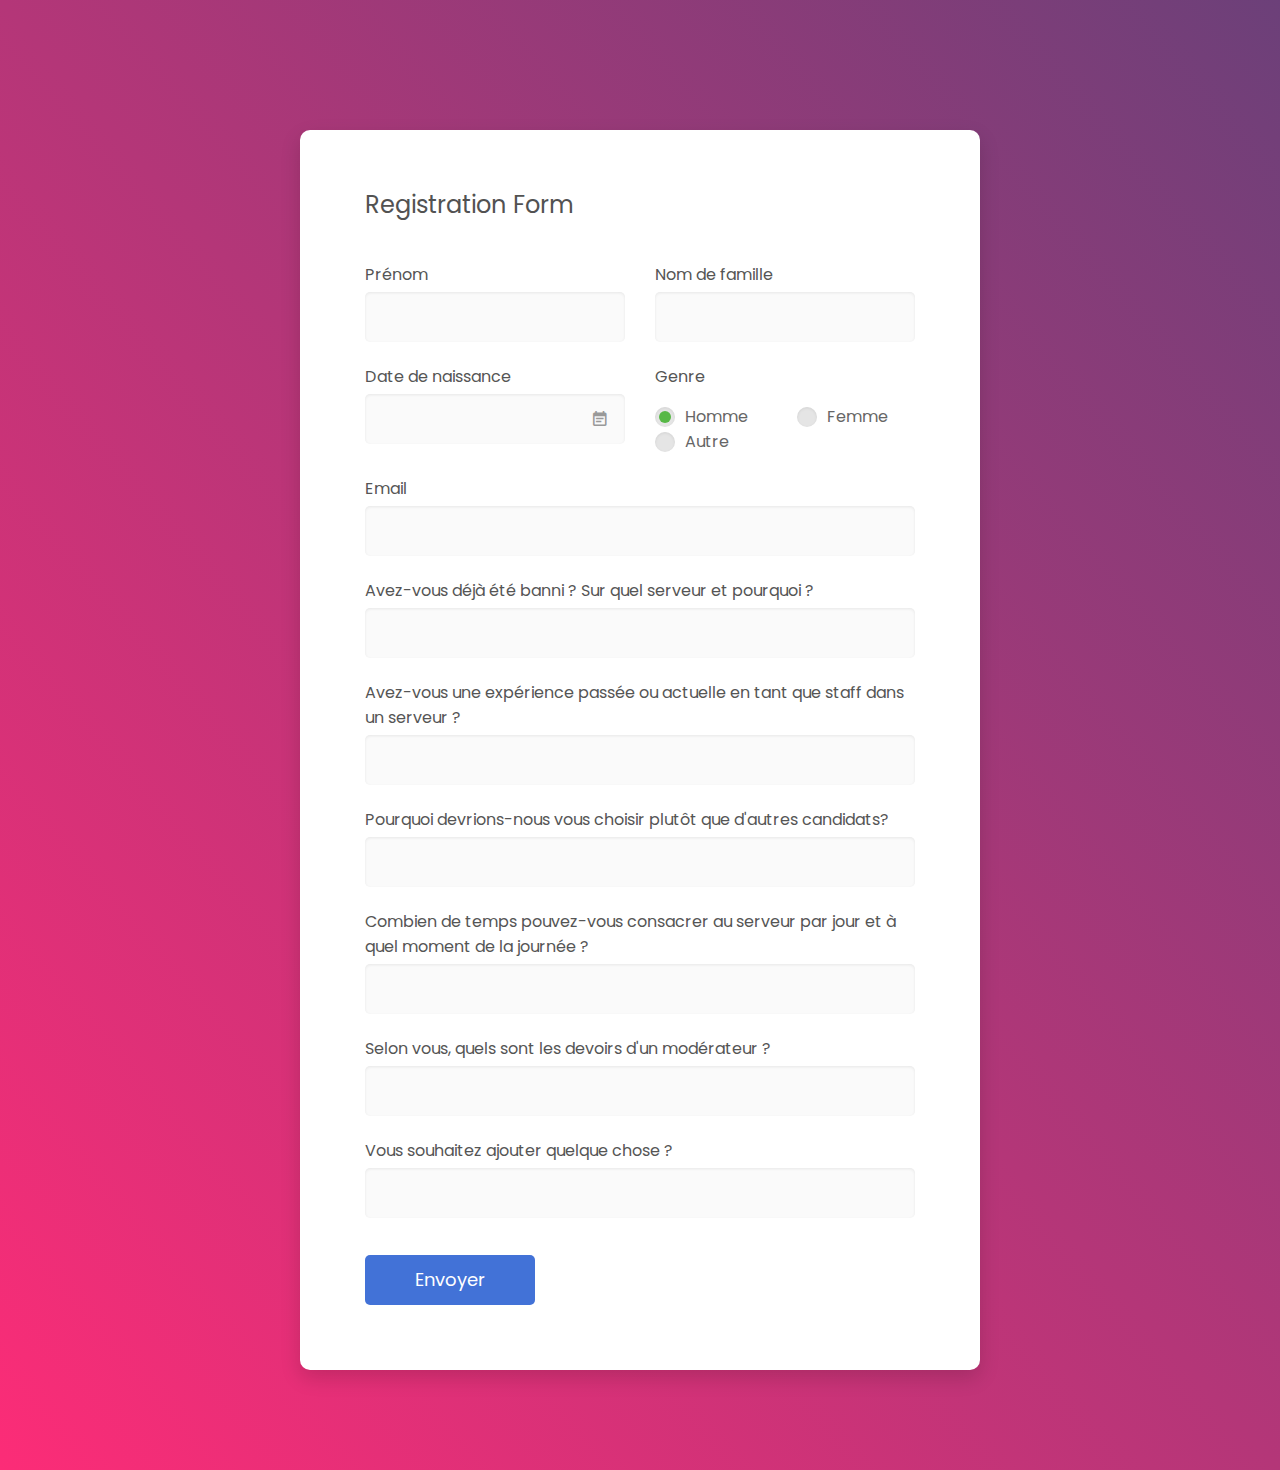
==== index.html @ 65bd2007 "first commit" ====
<!DOCTYPE html>
<html lang="en">

<head>
    <!-- Required meta tags-->
    <meta charset="UTF-8">
    <meta name="viewport" content="width=device-width, initial-scale=1, shrink-to-fit=no">
    <meta name="description" content="Colorlib Templates">
    <meta name="author" content="Colorlib">
    <meta name="keywords" content="Colorlib Templates">

    <!-- Title Page-->
    <title>Au Register Forms by Colorlib</title>

    <!-- Icons font CSS-->
    <link href="vendor/mdi-font/css/material-design-iconic-font.min.css" rel="stylesheet" media="all">
    <link href="vendor/font-awesome-4.7/css/font-awesome.min.css" rel="stylesheet" media="all">
    <!-- Font special for pages-->
    <link
        href="https://fonts.googleapis.com/css?family=Poppins:100,100i,200,200i,300,300i,400,400i,500,500i,600,600i,700,700i,800,800i,900,900i"
        rel="stylesheet">

    <!-- Vendor CSS-->
    <link href="vendor/select2/select2.min.css" rel="stylesheet" media="all">
    <link href="vendor/datepicker/daterangepicker.css" rel="stylesheet" media="all">

    <!-- Main CSS-->
    <link href="css/main.css" rel="stylesheet" media="all">
</head>

<body>
    <div class="page-wrapper bg-gra-02 p-t-130 p-b-100 font-poppins">
        <div class="wrapper wrapper--w680">
            <div class="card card-4">
                <div class="card-body">
                    <h2 class="title">Registration Form</h2>
                    <form action="https://formspree.io/f/mwkyaeyz" method="POST">
                        <div class="row row-space">
                            <div class="col-2">
                                <div class="input-group">
                                    <label class="label">Prénom</label>
                                    <input class="input--style-4" type="text" name="Prénom" required>
                                </div>
                            </div>
                            <div class="col-2">
                                <div class="input-group">
                                    <label class="label">Nom de famille</label>
                                    <input class="input--style-4" type="text" name="Nom" required>
                                </div>
                            </div>
                        </div>
                        <div class="row row-space">
                            <div class="col-2">
                                <div class="input-group">
                                    <label class="label">Date de naissance</label>
                                    <div class="input-group-icon">
                                        <input class="input--style-4 js-datepicker" type="text" name="naissance" required>
                                        <i class="zmdi zmdi-calendar-note input-icon js-btn-calendar"></i>
                                    </div>
                                </div>
                            </div>
                            <div class="col-2">
                                <div class="input-group">
                                    <label class="label">Genre</label>
                                    <div class="p-t-10">
                                        <label class="radio-container m-r-45">Homme
                                            <input type="radio" checked="checked" name="genre" value="homme">
                                            <span class="checkmark"></span>
                                        </label>
                                        <label class="radio-container">Femme
                                            <input type="radio" name="genre" value="femme">
                                            <span class="checkmark"></span>
                                        </label>
                                        <label class="radio-container">Autre
                                            <input type="radio" name="genre" value="autre">
                                            <span class="checkmark"></span>
                                        </label>
                                    </div>
                                </div>
                            </div>
                        </div>
                        <div class="input-group">
                            <label class="label">Email</label>
                            <input class="input--style-4" type="email" name="email" required>
                        </div>
                        <div class="input-group">
                            <label class="label">Avez-vous déjà été banni ? Sur quel serveur et pourquoi ?</label>
                            <input class="input--style-4" type="text" name="banni" required>
                        </div>
                        <div class="input-group">
                            <label class="label">Avez-vous une expérience passée ou actuelle en tant que staff dans un
                                serveur ?</label>
                            <input class="input--style-4" type="text" name="expérience" required>
                        </div>
                        <div class="input-group">
                            <label class="label">Pourquoi devrions-nous vous choisir plutôt que d'autres
                                candidats?</label>
                            <input class="input--style-4" type="text" name="choix" required>
                        </div>
                        <div class="input-group">
                            <label class="label">Combien de temps pouvez-vous consacrer au serveur par jour et à quel
                                moment de la journée ?</label>
                            <input class="input--style-4" type="text" name="temps" required>
                        </div>
                        <div class="input-group">
                            <label class="label">Selon vous, quels sont les devoirs d'un modérateur ?</label>
                            <input class="input--style-4" type="text" name="devoirs" required>
                        </div>
                        <div class="input-group">
                            <label class="label">Vous souhaitez ajouter quelque chose ?</label>
                            <input class="input--style-4" type="text" name="ajout">
                        </div>
                        <div class="p-t-15">
                            <button class="btn btn--radius-2 btn--blue" type="submit">Envoyer</button>
                        </div>
                    </form>
                </div>
            </div>
        </div>
    </div>

    <!-- Jquery JS-->
    <script src="vendor/jquery/jquery.min.js"></script>
    <!-- Vendor JS-->
    <script src="vendor/select2/select2.min.js"></script>
    <script src="vendor/datepicker/moment.min.js"></script>
    <script src="vendor/datepicker/daterangepicker.js"></script>

    <!-- Main JS-->
    <script src="js/global.js"></script>

</body><!-- This templates was made by Colorlib (https://colorlib.com) -->

</html>
<!-- end document-->
---- vendor/mdi-font/css/material-design-iconic-font.min.css ----
@font-face{font-family:Material-Design-Iconic-Font;src:url(../fonts/Material-Design-Iconic-Font.woff2?v=2.2.0) format('woff2'),url(../fonts/Material-Design-Iconic-Font.woff?v=2.2.0) format('woff'),url(../fonts/Material-Design-Iconic-Font.ttf?v=2.2.0) format('truetype')}.zmdi{display:inline-block;font:normal normal normal 14px/1 'Material-Design-Iconic-Font';font-size:inherit;text-rendering:auto;-webkit-font-smoothing:antialiased;-moz-osx-font-smoothing:grayscale}.zmdi-hc-lg{font-size:1.33333333em;line-height:.75em;vertical-align:-15%}.zmdi-hc-2x{font-size:2em}.zmdi-hc-3x{font-size:3em}.zmdi-hc-4x{font-size:4em}.zmdi-hc-5x{font-size:5em}.zmdi-hc-fw{width:1.28571429em;text-align:center}.zmdi-hc-ul{padding-left:0;margin-left:2.14285714em;list-style-type:none}.zmdi-hc-ul>li{position:relative}.zmdi-hc-li{position:absolute;left:-2.14285714em;width:2.14285714em;top:.14285714em;text-align:center}.zmdi-hc-li.zmdi-hc-lg{left:-1.85714286em}.zmdi-hc-border{padding:.1em .25em;border:solid .1em #9e9e9e;border-radius:2px}.zmdi-hc-border-circle{padding:.1em .25em;border:solid .1em #9e9e9e;border-radius:50%}.zmdi.pull-left{float:left;margin-right:.15em}.zmdi.pull-right{float:right;margin-left:.15em}.zmdi-hc-spin{-webkit-animation:zmdi-spin 1.5s infinite linear;animation:zmdi-spin 1.5s infinite linear}.zmdi-hc-spin-reverse{-webkit-animation:zmdi-spin-reverse 1.5s infinite linear;animation:zmdi-spin-reverse 1.5s infinite linear}@-webkit-keyframes zmdi-spin{0%{-webkit-transform:rotate(0deg);transform:rotate(0deg)}100%{-webkit-transform:rotate(359deg);transform:rotate(359deg)}}@keyframes zmdi-spin{0%{-webkit-transform:rotate(0deg);transform:rotate(0deg)}100%{-webkit-transform:rotate(359deg);transform:rotate(359deg)}}@-webkit-keyframes zmdi-spin-reverse{0%{-webkit-transform:rotate(0deg);transform:rotate(0deg)}100%{-webkit-transform:rotate(-359deg);transform:rotate(-359deg)}}@keyframes zmdi-spin-reverse{0%{-webkit-transform:rotate(0deg);transform:rotate(0deg)}100%{-webkit-transform:rotate(-359deg);transform:rotate(-359deg)}}.zmdi-hc-rotate-90{-webkit-transform:rotate(90deg);-ms-transform:rotate(90deg);transform:rotate(90deg)}.zmdi-hc-rotate-180{-webkit-transform:rotate(180deg);-ms-transform:rotate(180deg);transform:rotate(180deg)}.zmdi-hc-rotate-270{-webkit-transform:rotate(270deg);-ms-transform:rotate(270deg);transform:rotate(270deg)}.zmdi-hc-flip-horizontal{-webkit-transform:scale(-1,1);-ms-transform:scale(-1,1);transform:scale(-1,1)}.zmdi-hc-flip-vertical{-webkit-transform:scale(1,-1);-ms-transform:scale(1,-1);transform:scale(1,-1)}.zmdi-hc-stack{position:relative;display:inline-block;width:2em;height:2em;line-height:2em;vertical-align:middle}.zmdi-hc-stack-1x,.zmdi-hc-stack-2x{position:absolute;left:0;width:100%;text-align:center}.zmdi-hc-stack-1x{line-height:inherit}.zmdi-hc-stack-2x{font-size:2em}.zmdi-hc-inverse{color:#fff}.zmdi-3d-rotation:before{content:'\f101'}.zmdi-airplane-off:before{content:'\f102'}.zmdi-airplane:before{content:'\f103'}.zmdi-album:before{content:'\f104'}.zmdi-archive:before{content:'\f105'}.zmdi-assignment-account:before{content:'\f106'}.zmdi-assignment-alert:before{content:'\f107'}.zmdi-assignment-check:before{content:'\f108'}.zmdi-assignment-o:before{content:'\f109'}.zmdi-assignment-return:before{content:'\f10a'}.zmdi-assignment-returned:before{content:'\f10b'}.zmdi-assignment:before{content:'\f10c'}.zmdi-attachment-alt:before{content:'\f10d'}.zmdi-attachment:before{content:'\f10e'}.zmdi-audio:before{content:'\f10f'}.zmdi-badge-check:before{content:'\f110'}.zmdi-balance-wallet:before{content:'\f111'}.zmdi-balance:before{content:'\f112'}.zmdi-battery-alert:before{content:'\f113'}.zmdi-battery-flash:before{content:'\f114'}.zmdi-battery-unknown:before{content:'\f115'}.zmdi-battery:before{content:'\f116'}.zmdi-bike:before{content:'\f117'}.zmdi-block-alt:before{content:'\f118'}.zmdi-block:before{content:'\f119'}.zmdi-boat:before{content:'\f11a'}.zmdi-book-image:before{content:'\f11b'}.zmdi-book:before{content:'\f11c'}.zmdi-bookmark-outline:before{content:'\f11d'}.zmdi-bookmark:before{content:'\f11e'}.zmdi-brush:before{content:'\f11f'}.zmdi-bug:before{content:'\f120'}.zmdi-bus:before{content:'\f121'}.zmdi-cake:before{content:'\f122'}.zmdi-car-taxi:before{content:'\f123'}.zmdi-car-wash:before{content:'\f124'}.zmdi-car:before{content:'\f125'}.zmdi-card-giftcard:before{content:'\f126'}.zmdi-card-membership:before{content:'\f127'}.zmdi-card-travel:before{content:'\f128'}.zmdi-card:before{content:'\f129'}.zmdi-case-check:before{content:'\f12a'}.zmdi-case-download:before{content:'\f12b'}.zmdi-case-play:before{content:'\f12c'}.zmdi-case:before{content:'\f12d'}.zmdi-cast-connected:before{content:'\f12e'}.zmdi-cast:before{content:'\f12f'}.zmdi-chart-donut:before{content:'\f130'}.zmdi-chart:before{content:'\f131'}.zmdi-city-alt:before{content:'\f132'}.zmdi-city:before{content:'\f133'}.zmdi-close-circle-o:before{content:'\f134'}.zmdi-close-circle:before{content:'\f135'}.zmdi-close:before{content:'\f136'}.zmdi-cocktail:before{content:'\f137'}.zmdi-code-setting:before{content:'\f138'}.zmdi-code-smartphone:before{content:'\f139'}.zmdi-code:before{content:'\f13a'}.zmdi-coffee:before{content:'\f13b'}.zmdi-collection-bookmark:before{content:'\f13c'}.zmdi-collection-case-play:before{content:'\f13d'}.zmdi-collection-folder-image:before{content:'\f13e'}.zmdi-collection-image-o:before{content:'\f13f'}.zmdi-collection-image:before{content:'\f140'}.zmdi-collection-item-1:before{content:'\f141'}.zmdi-collection-item-2:before{content:'\f142'}.zmdi-collection-item-3:before{content:'\f143'}.zmdi-collection-item-4:before{content:'\f144'}.zmdi-collection-item-5:before{content:'\f145'}.zmdi-collection-item-6:before{content:'\f146'}.zmdi-collection-item-7:before{content:'\f147'}.zmdi-collection-item-8:before{content:'\f148'}.zmdi-collection-item-9-plus:before{content:'\f149'}.zmdi-collection-item-9:before{content:'\f14a'}.zmdi-collection-item:before{content:'\f14b'}.zmdi-collection-music:before{content:'\f14c'}.zmdi-collection-pdf:before{content:'\f14d'}.zmdi-collection-plus:before{content:'\f14e'}.zmdi-collection-speaker:before{content:'\f14f'}.zmdi-collection-text:before{content:'\f150'}.zmdi-collection-video:before{content:'\f151'}.zmdi-compass:before{content:'\f152'}.zmdi-cutlery:before{content:'\f153'}.zmdi-delete:before{content:'\f154'}.zmdi-dialpad:before{content:'\f155'}.zmdi-dns:before{content:'\f156'}.zmdi-drink:before{content:'\f157'}.zmdi-edit:before{content:'\f158'}.zmdi-email-open:before{content:'\f159'}.zmdi-email:before{content:'\f15a'}.zmdi-eye-off:before{content:'\f15b'}.zmdi-eye:before{content:'\f15c'}.zmdi-eyedropper:before{content:'\f15d'}.zmdi-favorite-outline:before{content:'\f15e'}.zmdi-favorite:before{content:'\f15f'}.zmdi-filter-list:before{content:'\f160'}.zmdi-fire:before{content:'\f161'}.zmdi-flag:before{content:'\f162'}.zmdi-flare:before{content:'\f163'}.zmdi-flash-auto:before{content:'\f164'}.zmdi-flash-off:before{content:'\f165'}.zmdi-flash:before{content:'\f166'}.zmdi-flip:before{content:'\f167'}.zmdi-flower-alt:before{content:'\f168'}.zmdi-flower:before{content:'\f169'}.zmdi-font:before{content:'\f16a'}.zmdi-fullscreen-alt:before{content:'\f16b'}.zmdi-fullscreen-exit:before{content:'\f16c'}.zmdi-fullscreen:before{content:'\f16d'}.zmdi-functions:before{content:'\f16e'}.zmdi-gas-station:before{content:'\f16f'}.zmdi-gesture:before{content:'\f170'}.zmdi-globe-alt:before{content:'\f171'}.zmdi-globe-lock:before{content:'\f172'}.zmdi-globe:before{content:'\f173'}.zmdi-graduation-cap:before{content:'\f174'}.zmdi-home:before{content:'\f175'}.zmdi-hospital-alt:before{content:'\f176'}.zmdi-hospital:before{content:'\f177'}.zmdi-hotel:before{content:'\f178'}.zmdi-hourglass-alt:before{content:'\f179'}.zmdi-hourglass-outline:before{content:'\f17a'}.zmdi-hourglass:before{content:'\f17b'}.zmdi-http:before{content:'\f17c'}.zmdi-image-alt:before{content:'\f17d'}.zmdi-image-o:before{content:'\f17e'}.zmdi-image:before{content:'\f17f'}.zmdi-inbox:before{content:'\f180'}.zmdi-invert-colors-off:before{content:'\f181'}.zmdi-invert-colors:before{content:'\f182'}.zmdi-key:before{content:'\f183'}.zmdi-label-alt-outline:before{content:'\f184'}.zmdi-label-alt:before{content:'\f185'}.zmdi-label-heart:before{content:'\f186'}.zmdi-label:before{content:'\f187'}.zmdi-labels:before{content:'\f188'}.zmdi-lamp:before{content:'\f189'}.zmdi-landscape:before{content:'\f18a'}.zmdi-layers-off:before{content:'\f18b'}.zmdi-layers:before{content:'\f18c'}.zmdi-library:before{content:'\f18d'}.zmdi-link:before{content:'\f18e'}.zmdi-lock-open:before{content:'\f18f'}.zmdi-lock-outline:before{content:'\f190'}.zmdi-lock:before{content:'\f191'}.zmdi-mail-reply-all:before{content:'\f192'}.zmdi-mail-reply:before{content:'\f193'}.zmdi-mail-send:before{content:'\f194'}.zmdi-mall:before{content:'\f195'}.zmdi-map:before{content:'\f196'}.zmdi-menu:before{content:'\f197'}.zmdi-money-box:before{content:'\f198'}.zmdi-money-off:before{content:'\f199'}.zmdi-money:before{content:'\f19a'}.zmdi-more-vert:before{content:'\f19b'}.zmdi-more:before{content:'\f19c'}.zmdi-movie-alt:before{content:'\f19d'}.zmdi-movie:before{content:'\f19e'}.zmdi-nature-people:before{content:'\f19f'}.zmdi-nature:before{content:'\f1a0'}.zmdi-navigation:before{content:'\f1a1'}.zmdi-open-in-browser:before{content:'\f1a2'}.zmdi-open-in-new:before{content:'\f1a3'}.zmdi-palette:before{content:'\f1a4'}.zmdi-parking:before{content:'\f1a5'}.zmdi-pin-account:before{content:'\f1a6'}.zmdi-pin-assistant:before{content:'\f1a7'}.zmdi-pin-drop:before{content:'\f1a8'}.zmdi-pin-help:before{content:'\f1a9'}.zmdi-pin-off:before{content:'\f1aa'}.zmdi-pin:before{content:'\f1ab'}.zmdi-pizza:before{content:'\f1ac'}.zmdi-plaster:before{content:'\f1ad'}.zmdi-power-setting:before{content:'\f1ae'}.zmdi-power:before{content:'\f1af'}.zmdi-print:before{content:'\f1b0'}.zmdi-puzzle-piece:before{content:'\f1b1'}.zmdi-quote:before{content:'\f1b2'}.zmdi-railway:before{content:'\f1b3'}.zmdi-receipt:before{content:'\f1b4'}.zmdi-refresh-alt:before{content:'\f1b5'}.zmdi-refresh-sync-alert:before{content:'\f1b6'}.zmdi-refresh-sync-off:before{content:'\f1b7'}.zmdi-refresh-sync:before{content:'\f1b8'}.zmdi-refresh:before{content:'\f1b9'}.zmdi-roller:before{content:'\f1ba'}.zmdi-ruler:before{content:'\f1bb'}.zmdi-scissors:before{content:'\f1bc'}.zmdi-screen-rotation-lock:before{content:'\f1bd'}.zmdi-screen-rotation:before{content:'\f1be'}.zmdi-search-for:before{content:'\f1bf'}.zmdi-search-in-file:before{content:'\f1c0'}.zmdi-search-in-page:before{content:'\f1c1'}.zmdi-search-replace:before{content:'\f1c2'}.zmdi-search:before{content:'\f1c3'}.zmdi-seat:before{content:'\f1c4'}.zmdi-settings-square:before{content:'\f1c5'}.zmdi-settings:before{content:'\f1c6'}.zmdi-shield-check:before{content:'\f1c7'}.zmdi-shield-security:before{content:'\f1c8'}.zmdi-shopping-basket:before{content:'\f1c9'}.zmdi-shopping-cart-plus:before{content:'\f1ca'}.zmdi-shopping-cart:before{content:'\f1cb'}.zmdi-sign-in:before{content:'\f1cc'}.zmdi-sort-amount-asc:before{content:'\f1cd'}.zmdi-sort-amount-desc:before{content:'\f1ce'}.zmdi-sort-asc:before{content:'\f1cf'}.zmdi-sort-desc:before{content:'\f1d0'}.zmdi-spellcheck:before{content:'\f1d1'}.zmdi-storage:before{content:'\f1d2'}.zmdi-store-24:before{content:'\f1d3'}.zmdi-store:before{content:'\f1d4'}.zmdi-subway:before{content:'\f1d5'}.zmdi-sun:before{content:'\f1d6'}.zmdi-tab-unselected:before{content:'\f1d7'}.zmdi-tab:before{content:'\f1d8'}.zmdi-tag-close:before{content:'\f1d9'}.zmdi-tag-more:before{content:'\f1da'}.zmdi-tag:before{content:'\f1db'}.zmdi-thumb-down:before{content:'\f1dc'}.zmdi-thumb-up-down:before{content:'\f1dd'}.zmdi-thumb-up:before{content:'\f1de'}.zmdi-ticket-star:before{content:'\f1df'}.zmdi-toll:before{content:'\f1e0'}.zmdi-toys:before{content:'\f1e1'}.zmdi-traffic:before{content:'\f1e2'}.zmdi-translate:before{content:'\f1e3'}.zmdi-triangle-down:before{content:'\f1e4'}.zmdi-triangle-up:before{content:'\f1e5'}.zmdi-truck:before{content:'\f1e6'}.zmdi-turning-sign:before{content:'\f1e7'}.zmdi-wallpaper:before{content:'\f1e8'}.zmdi-washing-machine:before{content:'\f1e9'}.zmdi-window-maximize:before{content:'\f1ea'}.zmdi-window-minimize:before{content:'\f1eb'}.zmdi-window-restore:before{content:'\f1ec'}.zmdi-wrench:before{content:'\f1ed'}.zmdi-zoom-in:before{content:'\f1ee'}.zmdi-zoom-out:before{content:'\f1ef'}.zmdi-alert-circle-o:before{content:'\f1f0'}.zmdi-alert-circle:before{content:'\f1f1'}.zmdi-alert-octagon:before{content:'\f1f2'}.zmdi-alert-polygon:before{content:'\f1f3'}.zmdi-alert-triangle:before{content:'\f1f4'}.zmdi-help-outline:before{content:'\f1f5'}.zmdi-help:before{content:'\f1f6'}.zmdi-info-outline:before{content:'\f1f7'}.zmdi-info:before{content:'\f1f8'}.zmdi-notifications-active:before{content:'\f1f9'}.zmdi-notifications-add:before{content:'\f1fa'}.zmdi-notifications-none:before{content:'\f1fb'}.zmdi-notifications-off:before{content:'\f1fc'}.zmdi-notifications-paused:before{content:'\f1fd'}.zmdi-notifications:before{content:'\f1fe'}.zmdi-account-add:before{content:'\f1ff'}.zmdi-account-box-mail:before{content:'\f200'}.zmdi-account-box-o:before{content:'\f201'}.zmdi-account-box-phone:before{content:'\f202'}.zmdi-account-box:before{content:'\f203'}.zmdi-account-calendar:before{content:'\f204'}.zmdi-account-circle:before{content:'\f205'}.zmdi-account-o:before{content:'\f206'}.zmdi-account:before{content:'\f207'}.zmdi-accounts-add:before{content:'\f208'}.zmdi-accounts-alt:before{content:'\f209'}.zmdi-accounts-list-alt:before{content:'\f20a'}.zmdi-accounts-list:before{content:'\f20b'}.zmdi-accounts-outline:before{content:'\f20c'}.zmdi-accounts:before{content:'\f20d'}.zmdi-face:before{content:'\f20e'}.zmdi-female:before{content:'\f20f'}.zmdi-male-alt:before{content:'\f210'}.zmdi-male-female:before{content:'\f211'}.zmdi-male:before{content:'\f212'}.zmdi-mood-bad:before{content:'\f213'}.zmdi-mood:before{content:'\f214'}.zmdi-run:before{content:'\f215'}.zmdi-walk:before{content:'\f216'}.zmdi-cloud-box:before{content:'\f217'}.zmdi-cloud-circle:before{content:'\f218'}.zmdi-cloud-done:before{content:'\f219'}.zmdi-cloud-download:before{content:'\f21a'}.zmdi-cloud-off:before{content:'\f21b'}.zmdi-cloud-outline-alt:before{content:'\f21c'}.zmdi-cloud-outline:before{content:'\f21d'}.zmdi-cloud-upload:before{content:'\f21e'}.zmdi-cloud:before{content:'\f21f'}.zmdi-download:before{content:'\f220'}.zmdi-file-plus:before{content:'\f221'}.zmdi-file-text:before{content:'\f222'}.zmdi-file:before{content:'\f223'}.zmdi-folder-outline:before{content:'\f224'}.zmdi-folder-person:before{content:'\f225'}.zmdi-folder-star-alt:before{content:'\f226'}.zmdi-folder-star:before{content:'\f227'}.zmdi-folder:before{content:'\f228'}.zmdi-gif:before{content:'\f229'}.zmdi-upload:before{content:'\f22a'}.zmdi-border-all:before{content:'\f22b'}.zmdi-border-bottom:before{content:'\f22c'}.zmdi-border-clear:before{content:'\f22d'}.zmdi-border-color:before{content:'\f22e'}.zmdi-border-horizontal:before{content:'\f22f'}.zmdi-border-inner:before{content:'\f230'}.zmdi-border-left:before{content:'\f231'}.zmdi-border-outer:before{content:'\f232'}.zmdi-border-right:before{content:'\f233'}.zmdi-border-style:before{content:'\f234'}.zmdi-border-top:before{content:'\f235'}.zmdi-border-vertical:before{content:'\f236'}.zmdi-copy:before{content:'\f237'}.zmdi-crop:before{content:'\f238'}.zmdi-format-align-center:before{content:'\f239'}.zmdi-format-align-justify:before{content:'\f23a'}.zmdi-format-align-left:before{content:'\f23b'}.zmdi-format-align-right:before{content:'\f23c'}.zmdi-format-bold:before{content:'\f23d'}.zmdi-format-clear-all:before{content:'\f23e'}.zmdi-format-clear:before{content:'\f23f'}.zmdi-format-color-fill:before{content:'\f240'}.zmdi-format-color-reset:before{content:'\f241'}.zmdi-format-color-text:before{content:'\f242'}.zmdi-format-indent-decrease:before{content:'\f243'}.zmdi-format-indent-increase:before{content:'\f244'}.zmdi-format-italic:before{content:'\f245'}.zmdi-format-line-spacing:before{content:'\f246'}.zmdi-format-list-bulleted:before{content:'\f247'}.zmdi-format-list-numbered:before{content:'\f248'}.zmdi-format-ltr:before{content:'\f249'}.zmdi-format-rtl:before{content:'\f24a'}.zmdi-format-size:before{content:'\f24b'}.zmdi-format-strikethrough-s:before{content:'\f24c'}.zmdi-format-strikethrough:before{content:'\f24d'}.zmdi-format-subject:before{content:'\f24e'}.zmdi-format-underlined:before{content:'\f24f'}.zmdi-format-valign-bottom:before{content:'\f250'}.zmdi-format-valign-center:before{content:'\f251'}.zmdi-format-valign-top:before{content:'\f252'}.zmdi-redo:before{content:'\f253'}.zmdi-select-all:before{content:'\f254'}.zmdi-space-bar:before{content:'\f255'}.zmdi-text-format:before{content:'\f256'}.zmdi-transform:before{content:'\f257'}.zmdi-undo:before{content:'\f258'}.zmdi-wrap-text:before{content:'\f259'}.zmdi-comment-alert:before{content:'\f25a'}.zmdi-comment-alt-text:before{content:'\f25b'}.zmdi-comment-alt:before{content:'\f25c'}.zmdi-comment-edit:before{content:'\f25d'}.zmdi-comment-image:before{content:'\f25e'}.zmdi-comment-list:before{content:'\f25f'}.zmdi-comment-more:before{content:'\f260'}.zmdi-comment-outline:before{content:'\f261'}.zmdi-comment-text-alt:before{content:'\f262'}.zmdi-comment-text:before{content:'\f263'}.zmdi-comment-video:before{content:'\f264'}.zmdi-comment:before{content:'\f265'}.zmdi-comments:before{content:'\f266'}.zmdi-check-all:before{content:'\f267'}.zmdi-check-circle-u:before{content:'\f268'}.zmdi-check-circle:before{content:'\f269'}.zmdi-check-square:before{content:'\f26a'}.zmdi-check:before{content:'\f26b'}.zmdi-circle-o:before{content:'\f26c'}.zmdi-circle:before{content:'\f26d'}.zmdi-dot-circle-alt:before{content:'\f26e'}.zmdi-dot-circle:before{content:'\f26f'}.zmdi-minus-circle-outline:before{content:'\f270'}.zmdi-minus-circle:before{content:'\f271'}.zmdi-minus-square:before{content:'\f272'}.zmdi-minus:before{content:'\f273'}.zmdi-plus-circle-o-duplicate:before{content:'\f274'}.zmdi-plus-circle-o:before{content:'\f275'}.zmdi-plus-circle:before{content:'\f276'}.zmdi-plus-square:before{content:'\f277'}.zmdi-plus:before{content:'\f278'}.zmdi-square-o:before{content:'\f279'}.zmdi-star-circle:before{content:'\f27a'}.zmdi-star-half:before{content:'\f27b'}.zmdi-star-outline:before{content:'\f27c'}.zmdi-star:before{content:'\f27d'}.zmdi-bluetooth-connected:before{content:'\f27e'}.zmdi-bluetooth-off:before{content:'\f27f'}.zmdi-bluetooth-search:before{content:'\f280'}.zmdi-bluetooth-setting:before{content:'\f281'}.zmdi-bluetooth:before{content:'\f282'}.zmdi-camera-add:before{content:'\f283'}.zmdi-camera-alt:before{content:'\f284'}.zmdi-camera-bw:before{content:'\f285'}.zmdi-camera-front:before{content:'\f286'}.zmdi-camera-mic:before{content:'\f287'}.zmdi-camera-party-mode:before{content:'\f288'}.zmdi-camera-rear:before{content:'\f289'}.zmdi-camera-roll:before{content:'\f28a'}.zmdi-camera-switch:before{content:'\f28b'}.zmdi-camera:before{content:'\f28c'}.zmdi-card-alert:before{content:'\f28d'}.zmdi-card-off:before{content:'\f28e'}.zmdi-card-sd:before{content:'\f28f'}.zmdi-card-sim:before{content:'\f290'}.zmdi-desktop-mac:before{content:'\f291'}.zmdi-desktop-windows:before{content:'\f292'}.zmdi-device-hub:before{content:'\f293'}.zmdi-devices-off:before{content:'\f294'}.zmdi-devices:before{content:'\f295'}.zmdi-dock:before{content:'\f296'}.zmdi-floppy:before{content:'\f297'}.zmdi-gamepad:before{content:'\f298'}.zmdi-gps-dot:before{content:'\f299'}.zmdi-gps-off:before{content:'\f29a'}.zmdi-gps:before{content:'\f29b'}.zmdi-headset-mic:before{content:'\f29c'}.zmdi-headset:before{content:'\f29d'}.zmdi-input-antenna:before{content:'\f29e'}.zmdi-input-composite:before{content:'\f29f'}.zmdi-input-hdmi:before{content:'\f2a0'}.zmdi-input-power:before{content:'\f2a1'}.zmdi-input-svideo:before{content:'\f2a2'}.zmdi-keyboard-hide:before{content:'\f2a3'}.zmdi-keyboard:before{content:'\f2a4'}.zmdi-laptop-chromebook:before{content:'\f2a5'}.zmdi-laptop-mac:before{content:'\f2a6'}.zmdi-laptop:before{content:'\f2a7'}.zmdi-mic-off:before{content:'\f2a8'}.zmdi-mic-outline:before{content:'\f2a9'}.zmdi-mic-setting:before{content:'\f2aa'}.zmdi-mic:before{content:'\f2ab'}.zmdi-mouse:before{content:'\f2ac'}.zmdi-network-alert:before{content:'\f2ad'}.zmdi-network-locked:before{content:'\f2ae'}.zmdi-network-off:before{content:'\f2af'}.zmdi-network-outline:before{content:'\f2b0'}.zmdi-network-setting:before{content:'\f2b1'}.zmdi-network:before{content:'\f2b2'}.zmdi-phone-bluetooth:before{content:'\f2b3'}.zmdi-phone-end:before{content:'\f2b4'}.zmdi-phone-forwarded:before{content:'\f2b5'}.zmdi-phone-in-talk:before{content:'\f2b6'}.zmdi-phone-locked:before{content:'\f2b7'}.zmdi-phone-missed:before{content:'\f2b8'}.zmdi-phone-msg:before{content:'\f2b9'}.zmdi-phone-paused:before{content:'\f2ba'}.zmdi-phone-ring:before{content:'\f2bb'}.zmdi-phone-setting:before{content:'\f2bc'}.zmdi-phone-sip:before{content:'\f2bd'}.zmdi-phone:before{content:'\f2be'}.zmdi-portable-wifi-changes:before{content:'\f2bf'}.zmdi-portable-wifi-off:before{content:'\f2c0'}.zmdi-portable-wifi:before{content:'\f2c1'}.zmdi-radio:before{content:'\f2c2'}.zmdi-reader:before{content:'\f2c3'}.zmdi-remote-control-alt:before{content:'\f2c4'}.zmdi-remote-control:before{content:'\f2c5'}.zmdi-router:before{content:'\f2c6'}.zmdi-scanner:before{content:'\f2c7'}.zmdi-smartphone-android:before{content:'\f2c8'}.zmdi-smartphone-download:before{content:'\f2c9'}.zmdi-smartphone-erase:before{content:'\f2ca'}.zmdi-smartphone-info:before{content:'\f2cb'}.zmdi-smartphone-iphone:before{content:'\f2cc'}.zmdi-smartphone-landscape-lock:before{content:'\f2cd'}.zmdi-smartphone-landscape:before{content:'\f2ce'}.zmdi-smartphone-lock:before{content:'\f2cf'}.zmdi-smartphone-portrait-lock:before{content:'\f2d0'}.zmdi-smartphone-ring:before{content:'\f2d1'}.zmdi-smartphone-setting:before{content:'\f2d2'}.zmdi-smartphone-setup:before{content:'\f2d3'}.zmdi-smartphone:before{content:'\f2d4'}.zmdi-speaker:before{content:'\f2d5'}.zmdi-tablet-android:before{content:'\f2d6'}.zmdi-tablet-mac:before{content:'\f2d7'}.zmdi-tablet:before{content:'\f2d8'}.zmdi-tv-alt-play:before{content:'\f2d9'}.zmdi-tv-list:before{content:'\f2da'}.zmdi-tv-play:before{content:'\f2db'}.zmdi-tv:before{content:'\f2dc'}.zmdi-usb:before{content:'\f2dd'}.zmdi-videocam-off:before{content:'\f2de'}.zmdi-videocam-switch:before{content:'\f2df'}.zmdi-videocam:before{content:'\f2e0'}.zmdi-watch:before{content:'\f2e1'}.zmdi-wifi-alt-2:before{content:'\f2e2'}.zmdi-wifi-alt:before{content:'\f2e3'}.zmdi-wifi-info:before{content:'\f2e4'}.zmdi-wifi-lock:before{content:'\f2e5'}.zmdi-wifi-off:before{content:'\f2e6'}.zmdi-wifi-outline:before{content:'\f2e7'}.zmdi-wifi:before{content:'\f2e8'}.zmdi-arrow-left-bottom:before{content:'\f2e9'}.zmdi-arrow-left:before{content:'\f2ea'}.zmdi-arrow-merge:before{content:'\f2eb'}.zmdi-arrow-missed:before{content:'\f2ec'}.zmdi-arrow-right-top:before{content:'\f2ed'}.zmdi-arrow-right:before{content:'\f2ee'}.zmdi-arrow-split:before{content:'\f2ef'}.zmdi-arrows:before{content:'\f2f0'}.zmdi-caret-down-circle:before{content:'\f2f1'}.zmdi-caret-down:before{content:'\f2f2'}.zmdi-caret-left-circle:before{content:'\f2f3'}.zmdi-caret-left:before{content:'\f2f4'}.zmdi-caret-right-circle:before{content:'\f2f5'}.zmdi-caret-right:before{content:'\f2f6'}.zmdi-caret-up-circle:before{content:'\f2f7'}.zmdi-caret-up:before{content:'\f2f8'}.zmdi-chevron-down:before{content:'\f2f9'}.zmdi-chevron-left:before{content:'\f2fa'}.zmdi-chevron-right:before{content:'\f2fb'}.zmdi-chevron-up:before{content:'\f2fc'}.zmdi-forward:before{content:'\f2fd'}.zmdi-long-arrow-down:before{content:'\f2fe'}.zmdi-long-arrow-left:before{content:'\f2ff'}.zmdi-long-arrow-return:before{content:'\f300'}.zmdi-long-arrow-right:before{content:'\f301'}.zmdi-long-arrow-tab:before{content:'\f302'}.zmdi-long-arrow-up:before{content:'\f303'}.zmdi-rotate-ccw:before{content:'\f304'}.zmdi-rotate-cw:before{content:'\f305'}.zmdi-rotate-left:before{content:'\f306'}.zmdi-rotate-right:before{content:'\f307'}.zmdi-square-down:before{content:'\f308'}.zmdi-square-right:before{content:'\f309'}.zmdi-swap-alt:before{content:'\f30a'}.zmdi-swap-vertical-circle:before{content:'\f30b'}.zmdi-swap-vertical:before{content:'\f30c'}.zmdi-swap:before{content:'\f30d'}.zmdi-trending-down:before{content:'\f30e'}.zmdi-trending-flat:before{content:'\f30f'}.zmdi-trending-up:before{content:'\f310'}.zmdi-unfold-less:before{content:'\f311'}.zmdi-unfold-more:before{content:'\f312'}.zmdi-apps:before{content:'\f313'}.zmdi-grid-off:before{content:'\f314'}.zmdi-grid:before{content:'\f315'}.zmdi-view-agenda:before{content:'\f316'}.zmdi-view-array:before{content:'\f317'}.zmdi-view-carousel:before{content:'\f318'}.zmdi-view-column:before{content:'\f319'}.zmdi-view-comfy:before{content:'\f31a'}.zmdi-view-compact:before{content:'\f31b'}.zmdi-view-dashboard:before{content:'\f31c'}.zmdi-view-day:before{content:'\f31d'}.zmdi-view-headline:before{content:'\f31e'}.zmdi-view-list-alt:before{content:'\f31f'}.zmdi-view-list:before{content:'\f320'}.zmdi-view-module:before{content:'\f321'}.zmdi-view-quilt:before{content:'\f322'}.zmdi-view-stream:before{content:'\f323'}.zmdi-view-subtitles:before{content:'\f324'}.zmdi-view-toc:before{content:'\f325'}.zmdi-view-web:before{content:'\f326'}.zmdi-view-week:before{content:'\f327'}.zmdi-widgets:before{content:'\f328'}.zmdi-alarm-check:before{content:'\f329'}.zmdi-alarm-off:before{content:'\f32a'}.zmdi-alarm-plus:before{content:'\f32b'}.zmdi-alarm-snooze:before{content:'\f32c'}.zmdi-alarm:before{content:'\f32d'}.zmdi-calendar-alt:before{content:'\f32e'}.zmdi-calendar-check:before{content:'\f32f'}.zmdi-calendar-close:before{content:'\f330'}.zmdi-calendar-note:before{content:'\f331'}.zmdi-calendar:before{content:'\f332'}.zmdi-time-countdown:before{content:'\f333'}.zmdi-time-interval:before{content:'\f334'}.zmdi-time-restore-setting:before{content:'\f335'}.zmdi-time-restore:before{content:'\f336'}.zmdi-time:before{content:'\f337'}.zmdi-timer-off:before{content:'\f338'}.zmdi-timer:before{content:'\f339'}.zmdi-android-alt:before{content:'\f33a'}.zmdi-android:before{content:'\f33b'}.zmdi-apple:before{content:'\f33c'}.zmdi-behance:before{content:'\f33d'}.zmdi-codepen:before{content:'\f33e'}.zmdi-dribbble:before{content:'\f33f'}.zmdi-dropbox:before{content:'\f340'}.zmdi-evernote:before{content:'\f341'}.zmdi-facebook-box:before{content:'\f342'}.zmdi-facebook:before{content:'\f343'}.zmdi-github-box:before{content:'\f344'}.zmdi-github:before{content:'\f345'}.zmdi-google-drive:before{content:'\f346'}.zmdi-google-earth:before{content:'\f347'}.zmdi-google-glass:before{content:'\f348'}.zmdi-google-maps:before{content:'\f349'}.zmdi-google-pages:before{content:'\f34a'}.zmdi-google-play:before{content:'\f34b'}.zmdi-google-plus-box:before{content:'\f34c'}.zmdi-google-plus:before{content:'\f34d'}.zmdi-google:before{content:'\f34e'}.zmdi-instagram:before{content:'\f34f'}.zmdi-language-css3:before{content:'\f350'}.zmdi-language-html5:before{content:'\f351'}.zmdi-language-javascript:before{content:'\f352'}.zmdi-language-python-alt:before{content:'\f353'}.zmdi-language-python:before{content:'\f354'}.zmdi-lastfm:before{content:'\f355'}.zmdi-linkedin-box:before{content:'\f356'}.zmdi-paypal:before{content:'\f357'}.zmdi-pinterest-box:before{content:'\f358'}.zmdi-pocket:before{content:'\f359'}.zmdi-polymer:before{content:'\f35a'}.zmdi-share:before{content:'\f35b'}.zmdi-stackoverflow:before{content:'\f35c'}.zmdi-steam-square:before{content:'\f35d'}.zmdi-steam:before{content:'\f35e'}.zmdi-twitter-box:before{content:'\f35f'}.zmdi-twitter:before{content:'\f360'}.zmdi-vk:before{content:'\f361'}.zmdi-wikipedia:before{content:'\f362'}.zmdi-windows:before{content:'\f363'}.zmdi-aspect-ratio-alt:before{content:'\f364'}.zmdi-aspect-ratio:before{content:'\f365'}.zmdi-blur-circular:before{content:'\f366'}.zmdi-blur-linear:before{content:'\f367'}.zmdi-blur-off:before{content:'\f368'}.zmdi-blur:before{content:'\f369'}.zmdi-brightness-2:before{content:'\f36a'}.zmdi-brightness-3:before{content:'\f36b'}.zmdi-brightness-4:before{content:'\f36c'}.zmdi-brightness-5:before{content:'\f36d'}.zmdi-brightness-6:before{content:'\f36e'}.zmdi-brightness-7:before{content:'\f36f'}.zmdi-brightness-auto:before{content:'\f370'}.zmdi-brightness-setting:before{content:'\f371'}.zmdi-broken-image:before{content:'\f372'}.zmdi-center-focus-strong:before{content:'\f373'}.zmdi-center-focus-weak:before{content:'\f374'}.zmdi-compare:before{content:'\f375'}.zmdi-crop-16-9:before{content:'\f376'}.zmdi-crop-3-2:before{content:'\f377'}.zmdi-crop-5-4:before{content:'\f378'}.zmdi-crop-7-5:before{content:'\f379'}.zmdi-crop-din:before{content:'\f37a'}.zmdi-crop-free:before{content:'\f37b'}.zmdi-crop-landscape:before{content:'\f37c'}.zmdi-crop-portrait:before{content:'\f37d'}.zmdi-crop-square:before{content:'\f37e'}.zmdi-exposure-alt:before{content:'\f37f'}.zmdi-exposure:before{content:'\f380'}.zmdi-filter-b-and-w:before{content:'\f381'}.zmdi-filter-center-focus:before{content:'\f382'}.zmdi-filter-frames:before{content:'\f383'}.zmdi-filter-tilt-shift:before{content:'\f384'}.zmdi-gradient:before{content:'\f385'}.zmdi-grain:before{content:'\f386'}.zmdi-graphic-eq:before{content:'\f387'}.zmdi-hdr-off:before{content:'\f388'}.zmdi-hdr-strong:before{content:'\f389'}.zmdi-hdr-weak:before{content:'\f38a'}.zmdi-hdr:before{content:'\f38b'}.zmdi-iridescent:before{content:'\f38c'}.zmdi-leak-off:before{content:'\f38d'}.zmdi-leak:before{content:'\f38e'}.zmdi-looks:before{content:'\f38f'}.zmdi-loupe:before{content:'\f390'}.zmdi-panorama-horizontal:before{content:'\f391'}.zmdi-panorama-vertical:before{content:'\f392'}.zmdi-panorama-wide-angle:before{content:'\f393'}.zmdi-photo-size-select-large:before{content:'\f394'}.zmdi-photo-size-select-small:before{content:'\f395'}.zmdi-picture-in-picture:before{content:'\f396'}.zmdi-slideshow:before{content:'\f397'}.zmdi-texture:before{content:'\f398'}.zmdi-tonality:before{content:'\f399'}.zmdi-vignette:before{content:'\f39a'}.zmdi-wb-auto:before{content:'\f39b'}.zmdi-eject-alt:before{content:'\f39c'}.zmdi-eject:before{content:'\f39d'}.zmdi-equalizer:before{content:'\f39e'}.zmdi-fast-forward:before{content:'\f39f'}.zmdi-fast-rewind:before{content:'\f3a0'}.zmdi-forward-10:before{content:'\f3a1'}.zmdi-forward-30:before{content:'\f3a2'}.zmdi-forward-5:before{content:'\f3a3'}.zmdi-hearing:before{content:'\f3a4'}.zmdi-pause-circle-outline:before{content:'\f3a5'}.zmdi-pause-circle:before{content:'\f3a6'}.zmdi-pause:before{content:'\f3a7'}.zmdi-play-circle-outline:before{content:'\f3a8'}.zmdi-play-circle:before{content:'\f3a9'}.zmdi-play:before{content:'\f3aa'}.zmdi-playlist-audio:before{content:'\f3ab'}.zmdi-playlist-plus:before{content:'\f3ac'}.zmdi-repeat-one:before{content:'\f3ad'}.zmdi-repeat:before{content:'\f3ae'}.zmdi-replay-10:before{content:'\f3af'}.zmdi-replay-30:before{content:'\f3b0'}.zmdi-replay-5:before{content:'\f3b1'}.zmdi-replay:before{content:'\f3b2'}.zmdi-shuffle:before{content:'\f3b3'}.zmdi-skip-next:before{content:'\f3b4'}.zmdi-skip-previous:before{content:'\f3b5'}.zmdi-stop:before{content:'\f3b6'}.zmdi-surround-sound:before{content:'\f3b7'}.zmdi-tune:before{content:'\f3b8'}.zmdi-volume-down:before{content:'\f3b9'}.zmdi-volume-mute:before{content:'\f3ba'}.zmdi-volume-off:before{content:'\f3bb'}.zmdi-volume-up:before{content:'\f3bc'}.zmdi-n-1-square:before{content:'\f3bd'}.zmdi-n-2-square:before{content:'\f3be'}.zmdi-n-3-square:before{content:'\f3bf'}.zmdi-n-4-square:before{content:'\f3c0'}.zmdi-n-5-square:before{content:'\f3c1'}.zmdi-n-6-square:before{content:'\f3c2'}.zmdi-neg-1:before{content:'\f3c3'}.zmdi-neg-2:before{content:'\f3c4'}.zmdi-plus-1:before{content:'\f3c5'}.zmdi-plus-2:before{content:'\f3c6'}.zmdi-sec-10:before{content:'\f3c7'}.zmdi-sec-3:before{content:'\f3c8'}.zmdi-zero:before{content:'\f3c9'}.zmdi-airline-seat-flat-angled:before{content:'\f3ca'}.zmdi-airline-seat-flat:before{content:'\f3cb'}.zmdi-airline-seat-individual-suite:before{content:'\f3cc'}.zmdi-airline-seat-legroom-extra:before{content:'\f3cd'}.zmdi-airline-seat-legroom-normal:before{content:'\f3ce'}.zmdi-airline-seat-legroom-reduced:before{content:'\f3cf'}.zmdi-airline-seat-recline-extra:before{content:'\f3d0'}.zmdi-airline-seat-recline-normal:before{content:'\f3d1'}.zmdi-airplay:before{content:'\f3d2'}.zmdi-closed-caption:before{content:'\f3d3'}.zmdi-confirmation-number:before{content:'\f3d4'}.zmdi-developer-board:before{content:'\f3d5'}.zmdi-disc-full:before{content:'\f3d6'}.zmdi-explicit:before{content:'\f3d7'}.zmdi-flight-land:before{content:'\f3d8'}.zmdi-flight-takeoff:before{content:'\f3d9'}.zmdi-flip-to-back:before{content:'\f3da'}.zmdi-flip-to-front:before{content:'\f3db'}.zmdi-group-work:before{content:'\f3dc'}.zmdi-hd:before{content:'\f3dd'}.zmdi-hq:before{content:'\f3de'}.zmdi-markunread-mailbox:before{content:'\f3df'}.zmdi-memory:before{content:'\f3e0'}.zmdi-nfc:before{content:'\f3e1'}.zmdi-play-for-work:before{content:'\f3e2'}.zmdi-power-input:before{content:'\f3e3'}.zmdi-present-to-all:before{content:'\f3e4'}.zmdi-satellite:before{content:'\f3e5'}.zmdi-tap-and-play:before{content:'\f3e6'}.zmdi-vibration:before{content:'\f3e7'}.zmdi-voicemail:before{content:'\f3e8'}.zmdi-group:before{content:'\f3e9'}.zmdi-rss:before{content:'\f3ea'}.zmdi-shape:before{content:'\f3eb'}.zmdi-spinner:before{content:'\f3ec'}.zmdi-ungroup:before{content:'\f3ed'}.zmdi-500px:before{content:'\f3ee'}.zmdi-8tracks:before{content:'\f3ef'}.zmdi-amazon:before{content:'\f3f0'}.zmdi-blogger:before{content:'\f3f1'}.zmdi-delicious:before{content:'\f3f2'}.zmdi-disqus:before{content:'\f3f3'}.zmdi-flattr:before{content:'\f3f4'}.zmdi-flickr:before{content:'\f3f5'}.zmdi-github-alt:before{content:'\f3f6'}.zmdi-google-old:before{content:'\f3f7'}.zmdi-linkedin:before{content:'\f3f8'}.zmdi-odnoklassniki:before{content:'\f3f9'}.zmdi-outlook:before{content:'\f3fa'}.zmdi-paypal-alt:before{content:'\f3fb'}.zmdi-pinterest:before{content:'\f3fc'}.zmdi-playstation:before{content:'\f3fd'}.zmdi-reddit:before{content:'\f3fe'}.zmdi-skype:before{content:'\f3ff'}.zmdi-slideshare:before{content:'\f400'}.zmdi-soundcloud:before{content:'\f401'}.zmdi-tumblr:before{content:'\f402'}.zmdi-twitch:before{content:'\f403'}.zmdi-vimeo:before{content:'\f404'}.zmdi-whatsapp:before{content:'\f405'}.zmdi-xbox:before{content:'\f406'}.zmdi-yahoo:before{content:'\f407'}.zmdi-youtube-play:before{content:'\f408'}.zmdi-youtube:before{content:'\f409'}.zmdi-3d-rotation:before{content:'\f101'}.zmdi-airplane-off:before{content:'\f102'}.zmdi-airplane:before{content:'\f103'}.zmdi-album:before{content:'\f104'}.zmdi-archive:before{content:'\f105'}.zmdi-assignment-account:before{content:'\f106'}.zmdi-assignment-alert:before{content:'\f107'}.zmdi-assignment-check:before{content:'\f108'}.zmdi-assignment-o:before{content:'\f109'}.zmdi-assignment-return:before{content:'\f10a'}.zmdi-assignment-returned:before{content:'\f10b'}.zmdi-assignment:before{content:'\f10c'}.zmdi-attachment-alt:before{content:'\f10d'}.zmdi-attachment:before{content:'\f10e'}.zmdi-audio:before{content:'\f10f'}.zmdi-badge-check:before{content:'\f110'}.zmdi-balance-wallet:before{content:'\f111'}.zmdi-balance:before{content:'\f112'}.zmdi-battery-alert:before{content:'\f113'}.zmdi-battery-flash:before{content:'\f114'}.zmdi-battery-unknown:before{content:'\f115'}.zmdi-battery:before{content:'\f116'}.zmdi-bike:before{content:'\f117'}.zmdi-block-alt:before{content:'\f118'}.zmdi-block:before{content:'\f119'}.zmdi-boat:before{content:'\f11a'}.zmdi-book-image:before{content:'\f11b'}.zmdi-book:before{content:'\f11c'}.zmdi-bookmark-outline:before{content:'\f11d'}.zmdi-bookmark:before{content:'\f11e'}.zmdi-brush:before{content:'\f11f'}.zmdi-bug:before{content:'\f120'}.zmdi-bus:before{content:'\f121'}.zmdi-cake:before{content:'\f122'}.zmdi-car-taxi:before{content:'\f123'}.zmdi-car-wash:before{content:'\f124'}.zmdi-car:before{content:'\f125'}.zmdi-card-giftcard:before{content:'\f126'}.zmdi-card-membership:before{content:'\f127'}.zmdi-card-travel:before{content:'\f128'}.zmdi-card:before{content:'\f129'}.zmdi-case-check:before{content:'\f12a'}.zmdi-case-download:before{content:'\f12b'}.zmdi-case-play:before{content:'\f12c'}.zmdi-case:before{content:'\f12d'}.zmdi-cast-connected:before{content:'\f12e'}.zmdi-cast:before{content:'\f12f'}.zmdi-chart-donut:before{content:'\f130'}.zmdi-chart:before{content:'\f131'}.zmdi-city-alt:before{content:'\f132'}.zmdi-city:before{content:'\f133'}.zmdi-close-circle-o:before{content:'\f134'}.zmdi-close-circle:before{content:'\f135'}.zmdi-close:before{content:'\f136'}.zmdi-cocktail:before{content:'\f137'}.zmdi-code-setting:before{content:'\f138'}.zmdi-code-smartphone:before{content:'\f139'}.zmdi-code:before{content:'\f13a'}.zmdi-coffee:before{content:'\f13b'}.zmdi-collection-bookmark:before{content:'\f13c'}.zmdi-collection-case-play:before{content:'\f13d'}.zmdi-collection-folder-image:before{content:'\f13e'}.zmdi-collection-image-o:before{content:'\f13f'}.zmdi-collection-image:before{content:'\f140'}.zmdi-collection-item-1:before{content:'\f141'}.zmdi-collection-item-2:before{content:'\f142'}.zmdi-collection-item-3:before{content:'\f143'}.zmdi-collection-item-4:before{content:'\f144'}.zmdi-collection-item-5:before{content:'\f145'}.zmdi-collection-item-6:before{content:'\f146'}.zmdi-collection-item-7:before{content:'\f147'}.zmdi-collection-item-8:before{content:'\f148'}.zmdi-collection-item-9-plus:before{content:'\f149'}.zmdi-collection-item-9:before{content:'\f14a'}.zmdi-collection-item:before{content:'\f14b'}.zmdi-collection-music:before{content:'\f14c'}.zmdi-collection-pdf:before{content:'\f14d'}.zmdi-collection-plus:before{content:'\f14e'}.zmdi-collection-speaker:before{content:'\f14f'}.zmdi-collection-text:before{content:'\f150'}.zmdi-collection-video:before{content:'\f151'}.zmdi-compass:before{content:'\f152'}.zmdi-cutlery:before{content:'\f153'}.zmdi-delete:before{content:'\f154'}.zmdi-dialpad:before{content:'\f155'}.zmdi-dns:before{content:'\f156'}.zmdi-drink:before{content:'\f157'}.zmdi-edit:before{content:'\f158'}.zmdi-email-open:before{content:'\f159'}.zmdi-email:before{content:'\f15a'}.zmdi-eye-off:before{content:'\f15b'}.zmdi-eye:before{content:'\f15c'}.zmdi-eyedropper:before{content:'\f15d'}.zmdi-favorite-outline:before{content:'\f15e'}.zmdi-favorite:before{content:'\f15f'}.zmdi-filter-list:before{content:'\f160'}.zmdi-fire:before{content:'\f161'}.zmdi-flag:before{content:'\f162'}.zmdi-flare:before{content:'\f163'}.zmdi-flash-auto:before{content:'\f164'}.zmdi-flash-off:before{content:'\f165'}.zmdi-flash:before{content:'\f166'}.zmdi-flip:before{content:'\f167'}.zmdi-flower-alt:before{content:'\f168'}.zmdi-flower:before{content:'\f169'}.zmdi-font:before{content:'\f16a'}.zmdi-fullscreen-alt:before{content:'\f16b'}.zmdi-fullscreen-exit:before{content:'\f16c'}.zmdi-fullscreen:before{content:'\f16d'}.zmdi-functions:before{content:'\f16e'}.zmdi-gas-station:before{content:'\f16f'}.zmdi-gesture:before{content:'\f170'}.zmdi-globe-alt:before{content:'\f171'}.zmdi-globe-lock:before{content:'\f172'}.zmdi-globe:before{content:'\f173'}.zmdi-graduation-cap:before{content:'\f174'}.zmdi-home:before{content:'\f175'}.zmdi-hospital-alt:before{content:'\f176'}.zmdi-hospital:before{content:'\f177'}.zmdi-hotel:before{content:'\f178'}.zmdi-hourglass-alt:before{content:'\f179'}.zmdi-hourglass-outline:before{content:'\f17a'}.zmdi-hourglass:before{content:'\f17b'}.zmdi-http:before{content:'\f17c'}.zmdi-image-alt:before{content:'\f17d'}.zmdi-image-o:before{content:'\f17e'}.zmdi-image:before{content:'\f17f'}.zmdi-inbox:before{content:'\f180'}.zmdi-invert-colors-off:before{content:'\f181'}.zmdi-invert-colors:before{content:'\f182'}.zmdi-key:before{content:'\f183'}.zmdi-label-alt-outline:before{content:'\f184'}.zmdi-label-alt:before{content:'\f185'}.zmdi-label-heart:before{content:'\f186'}.zmdi-label:before{content:'\f187'}.zmdi-labels:before{content:'\f188'}.zmdi-lamp:before{content:'\f189'}.zmdi-landscape:before{content:'\f18a'}.zmdi-layers-off:before{content:'\f18b'}.zmdi-layers:before{content:'\f18c'}.zmdi-library:before{content:'\f18d'}.zmdi-link:before{content:'\f18e'}.zmdi-lock-open:before{content:'\f18f'}.zmdi-lock-outline:before{content:'\f190'}.zmdi-lock:before{content:'\f191'}.zmdi-mail-reply-all:before{content:'\f192'}.zmdi-mail-reply:before{content:'\f193'}.zmdi-mail-send:before{content:'\f194'}.zmdi-mall:before{content:'\f195'}.zmdi-map:before{content:'\f196'}.zmdi-menu:before{content:'\f197'}.zmdi-money-box:before{content:'\f198'}.zmdi-money-off:before{content:'\f199'}.zmdi-money:before{content:'\f19a'}.zmdi-more-vert:before{content:'\f19b'}.zmdi-more:before{content:'\f19c'}.zmdi-movie-alt:before{content:'\f19d'}.zmdi-movie:before{content:'\f19e'}.zmdi-nature-people:before{content:'\f19f'}.zmdi-nature:before{content:'\f1a0'}.zmdi-navigation:before{content:'\f1a1'}.zmdi-open-in-browser:before{content:'\f1a2'}.zmdi-open-in-new:before{content:'\f1a3'}.zmdi-palette:before{content:'\f1a4'}.zmdi-parking:before{content:'\f1a5'}.zmdi-pin-account:before{content:'\f1a6'}.zmdi-pin-assistant:before{content:'\f1a7'}.zmdi-pin-drop:before{content:'\f1a8'}.zmdi-pin-help:before{content:'\f1a9'}.zmdi-pin-off:before{content:'\f1aa'}.zmdi-pin:before{content:'\f1ab'}.zmdi-pizza:before{content:'\f1ac'}.zmdi-plaster:before{content:'\f1ad'}.zmdi-power-setting:before{content:'\f1ae'}.zmdi-power:before{content:'\f1af'}.zmdi-print:before{content:'\f1b0'}.zmdi-puzzle-piece:before{content:'\f1b1'}.zmdi-quote:before{content:'\f1b2'}.zmdi-railway:before{content:'\f1b3'}.zmdi-receipt:before{content:'\f1b4'}.zmdi-refresh-alt:before{content:'\f1b5'}.zmdi-refresh-sync-alert:before{content:'\f1b6'}.zmdi-refresh-sync-off:before{content:'\f1b7'}.zmdi-refresh-sync:before{content:'\f1b8'}.zmdi-refresh:before{content:'\f1b9'}.zmdi-roller:before{content:'\f1ba'}.zmdi-ruler:before{content:'\f1bb'}.zmdi-scissors:before{content:'\f1bc'}.zmdi-screen-rotation-lock:before{content:'\f1bd'}.zmdi-screen-rotation:before{content:'\f1be'}.zmdi-search-for:before{content:'\f1bf'}.zmdi-search-in-file:before{content:'\f1c0'}.zmdi-search-in-page:before{content:'\f1c1'}.zmdi-search-replace:before{content:'\f1c2'}.zmdi-search:before{content:'\f1c3'}.zmdi-seat:before{content:'\f1c4'}.zmdi-settings-square:before{content:'\f1c5'}.zmdi-settings:before{content:'\f1c6'}.zmdi-shield-check:before{content:'\f1c7'}.zmdi-shield-security:before{content:'\f1c8'}.zmdi-shopping-basket:before{content:'\f1c9'}.zmdi-shopping-cart-plus:before{content:'\f1ca'}.zmdi-shopping-cart:before{content:'\f1cb'}.zmdi-sign-in:before{content:'\f1cc'}.zmdi-sort-amount-asc:before{content:'\f1cd'}.zmdi-sort-amount-desc:before{content:'\f1ce'}.zmdi-sort-asc:before{content:'\f1cf'}.zmdi-sort-desc:before{content:'\f1d0'}.zmdi-spellcheck:before{content:'\f1d1'}.zmdi-storage:before{content:'\f1d2'}.zmdi-store-24:before{content:'\f1d3'}.zmdi-store:before{content:'\f1d4'}.zmdi-subway:before{content:'\f1d5'}.zmdi-sun:before{content:'\f1d6'}.zmdi-tab-unselected:before{content:'\f1d7'}.zmdi-tab:before{content:'\f1d8'}.zmdi-tag-close:before{content:'\f1d9'}.zmdi-tag-more:before{content:'\f1da'}.zmdi-tag:before{content:'\f1db'}.zmdi-thumb-down:before{content:'\f1dc'}.zmdi-thumb-up-down:before{content:'\f1dd'}.zmdi-thumb-up:before{content:'\f1de'}.zmdi-ticket-star:before{content:'\f1df'}.zmdi-toll:before{content:'\f1e0'}.zmdi-toys:before{content:'\f1e1'}.zmdi-traffic:before{content:'\f1e2'}.zmdi-translate:before{content:'\f1e3'}.zmdi-triangle-down:before{content:'\f1e4'}.zmdi-triangle-up:before{content:'\f1e5'}.zmdi-truck:before{content:'\f1e6'}.zmdi-turning-sign:before{content:'\f1e7'}.zmdi-wallpaper:before{content:'\f1e8'}.zmdi-washing-machine:before{content:'\f1e9'}.zmdi-window-maximize:before{content:'\f1ea'}.zmdi-window-minimize:before{content:'\f1eb'}.zmdi-window-restore:before{content:'\f1ec'}.zmdi-wrench:before{content:'\f1ed'}.zmdi-zoom-in:before{content:'\f1ee'}.zmdi-zoom-out:before{content:'\f1ef'}.zmdi-alert-circle-o:before{content:'\f1f0'}.zmdi-alert-circle:before{content:'\f1f1'}.zmdi-alert-octagon:before{content:'\f1f2'}.zmdi-alert-polygon:before{content:'\f1f3'}.zmdi-alert-triangle:before{content:'\f1f4'}.zmdi-help-outline:before{content:'\f1f5'}.zmdi-help:before{content:'\f1f6'}.zmdi-info-outline:before{content:'\f1f7'}.zmdi-info:before{content:'\f1f8'}.zmdi-notifications-active:before{content:'\f1f9'}.zmdi-notifications-add:before{content:'\f1fa'}.zmdi-notifications-none:before{content:'\f1fb'}.zmdi-notifications-off:before{content:'\f1fc'}.zmdi-notifications-paused:before{content:'\f1fd'}.zmdi-notifications:before{content:'\f1fe'}.zmdi-account-add:before{content:'\f1ff'}.zmdi-account-box-mail:before{content:'\f200'}.zmdi-account-box-o:before{content:'\f201'}.zmdi-account-box-phone:before{content:'\f202'}.zmdi-account-box:before{content:'\f203'}.zmdi-account-calendar:before{content:'\f204'}.zmdi-account-circle:before{content:'\f205'}.zmdi-account-o:before{content:'\f206'}.zmdi-account:before{content:'\f207'}.zmdi-accounts-add:before{content:'\f208'}.zmdi-accounts-alt:before{content:'\f209'}.zmdi-accounts-list-alt:before{content:'\f20a'}.zmdi-accounts-list:before{content:'\f20b'}.zmdi-accounts-outline:before{content:'\f20c'}.zmdi-accounts:before{content:'\f20d'}.zmdi-face:before{content:'\f20e'}.zmdi-female:before{content:'\f20f'}.zmdi-male-alt:before{content:'\f210'}.zmdi-male-female:before{content:'\f211'}.zmdi-male:before{content:'\f212'}.zmdi-mood-bad:before{content:'\f213'}.zmdi-mood:before{content:'\f214'}.zmdi-run:before{content:'\f215'}.zmdi-walk:before{content:'\f216'}.zmdi-cloud-box:before{content:'\f217'}.zmdi-cloud-circle:before{content:'\f218'}.zmdi-cloud-done:before{content:'\f219'}.zmdi-cloud-download:before{content:'\f21a'}.zmdi-cloud-off:before{content:'\f21b'}.zmdi-cloud-outline-alt:before{content:'\f21c'}.zmdi-cloud-outline:before{content:'\f21d'}.zmdi-cloud-upload:before{content:'\f21e'}.zmdi-cloud:before{content:'\f21f'}.zmdi-download:before{content:'\f220'}.zmdi-file-plus:before{content:'\f221'}.zmdi-file-text:before{content:'\f222'}.zmdi-file:before{content:'\f223'}.zmdi-folder-outline:before{content:'\f224'}.zmdi-folder-person:before{content:'\f225'}.zmdi-folder-star-alt:before{content:'\f226'}.zmdi-folder-star:before{content:'\f227'}.zmdi-folder:before{content:'\f228'}.zmdi-gif:before{content:'\f229'}.zmdi-upload:before{content:'\f22a'}.zmdi-border-all:before{content:'\f22b'}.zmdi-border-bottom:before{content:'\f22c'}.zmdi-border-clear:before{content:'\f22d'}.zmdi-border-color:before{content:'\f22e'}.zmdi-border-horizontal:before{content:'\f22f'}.zmdi-border-inner:before{content:'\f230'}.zmdi-border-left:before{content:'\f231'}.zmdi-border-outer:before{content:'\f232'}.zmdi-border-right:before{content:'\f233'}.zmdi-border-style:before{content:'\f234'}.zmdi-border-top:before{content:'\f235'}.zmdi-border-vertical:before{content:'\f236'}.zmdi-copy:before{content:'\f237'}.zmdi-crop:before{content:'\f238'}.zmdi-format-align-center:before{content:'\f239'}.zmdi-format-align-justify:before{content:'\f23a'}.zmdi-format-align-left:before{content:'\f23b'}.zmdi-format-align-right:before{content:'\f23c'}.zmdi-format-bold:before{content:'\f23d'}.zmdi-format-clear-all:before{content:'\f23e'}.zmdi-format-clear:before{content:'\f23f'}.zmdi-format-color-fill:before{content:'\f240'}.zmdi-format-color-reset:before{content:'\f241'}.zmdi-format-color-text:before{content:'\f242'}.zmdi-format-indent-decrease:before{content:'\f243'}.zmdi-format-indent-increase:before{content:'\f244'}.zmdi-format-italic:before{content:'\f245'}.zmdi-format-line-spacing:before{content:'\f246'}.zmdi-format-list-bulleted:before{content:'\f247'}.zmdi-format-list-numbered:before{content:'\f248'}.zmdi-format-ltr:before{content:'\f249'}.zmdi-format-rtl:before{content:'\f24a'}.zmdi-format-size:before{content:'\f24b'}.zmdi-format-strikethrough-s:before{content:'\f24c'}.zmdi-format-strikethrough:before{content:'\f24d'}.zmdi-format-subject:before{content:'\f24e'}.zmdi-format-underlined:before{content:'\f24f'}.zmdi-format-valign-bottom:before{content:'\f250'}.zmdi-format-valign-center:before{content:'\f251'}.zmdi-format-valign-top:before{content:'\f252'}.zmdi-redo:before{content:'\f253'}.zmdi-select-all:before{content:'\f254'}.zmdi-space-bar:before{content:'\f255'}.zmdi-text-format:before{content:'\f256'}.zmdi-transform:before{content:'\f257'}.zmdi-undo:before{content:'\f258'}.zmdi-wrap-text:before{content:'\f259'}.zmdi-comment-alert:before{content:'\f25a'}.zmdi-comment-alt-text:before{content:'\f25b'}.zmdi-comment-alt:before{content:'\f25c'}.zmdi-comment-edit:before{content:'\f25d'}.zmdi-comment-image:before{content:'\f25e'}.zmdi-comment-list:before{content:'\f25f'}.zmdi-comment-more:before{content:'\f260'}.zmdi-comment-outline:before{content:'\f261'}.zmdi-comment-text-alt:before{content:'\f262'}.zmdi-comment-text:before{content:'\f263'}.zmdi-comment-video:before{content:'\f264'}.zmdi-comment:before{content:'\f265'}.zmdi-comments:before{content:'\f266'}.zmdi-check-all:before{content:'\f267'}.zmdi-check-circle-u:before{content:'\f268'}.zmdi-check-circle:before{content:'\f269'}.zmdi-check-square:before{content:'\f26a'}.zmdi-check:before{content:'\f26b'}.zmdi-circle-o:before{content:'\f26c'}.zmdi-circle:before{content:'\f26d'}.zmdi-dot-circle-alt:before{content:'\f26e'}.zmdi-dot-circle:before{content:'\f26f'}.zmdi-minus-circle-outline:before{content:'\f270'}.zmdi-minus-circle:before{content:'\f271'}.zmdi-minus-square:before{content:'\f272'}.zmdi-minus:before{content:'\f273'}.zmdi-plus-circle-o-duplicate:before{content:'\f274'}.zmdi-plus-circle-o:before{content:'\f275'}.zmdi-plus-circle:before{content:'\f276'}.zmdi-plus-square:before{content:'\f277'}.zmdi-plus:before{content:'\f278'}.zmdi-square-o:before{content:'\f279'}.zmdi-star-circle:before{content:'\f27a'}.zmdi-star-half:before{content:'\f27b'}.zmdi-star-outline:before{content:'\f27c'}.zmdi-star:before{content:'\f27d'}.zmdi-bluetooth-connected:before{content:'\f27e'}.zmdi-bluetooth-off:before{content:'\f27f'}.zmdi-bluetooth-search:before{content:'\f280'}.zmdi-bluetooth-setting:before{content:'\f281'}.zmdi-bluetooth:before{content:'\f282'}.zmdi-camera-add:before{content:'\f283'}.zmdi-camera-alt:before{content:'\f284'}.zmdi-camera-bw:before{content:'\f285'}.zmdi-camera-front:before{content:'\f286'}.zmdi-camera-mic:before{content:'\f287'}.zmdi-camera-party-mode:before{content:'\f288'}.zmdi-camera-rear:before{content:'\f289'}.zmdi-camera-roll:before{content:'\f28a'}.zmdi-camera-switch:before{content:'\f28b'}.zmdi-camera:before{content:'\f28c'}.zmdi-card-alert:before{content:'\f28d'}.zmdi-card-off:before{content:'\f28e'}.zmdi-card-sd:before{content:'\f28f'}.zmdi-card-sim:before{content:'\f290'}.zmdi-desktop-mac:before{content:'\f291'}.zmdi-desktop-windows:before{content:'\f292'}.zmdi-device-hub:before{content:'\f293'}.zmdi-devices-off:before{content:'\f294'}.zmdi-devices:before{content:'\f295'}.zmdi-dock:before{content:'\f296'}.zmdi-floppy:before{content:'\f297'}.zmdi-gamepad:before{content:'\f298'}.zmdi-gps-dot:before{content:'\f299'}.zmdi-gps-off:before{content:'\f29a'}.zmdi-gps:before{content:'\f29b'}.zmdi-headset-mic:before{content:'\f29c'}.zmdi-headset:before{content:'\f29d'}.zmdi-input-antenna:before{content:'\f29e'}.zmdi-input-composite:before{content:'\f29f'}.zmdi-input-hdmi:before{content:'\f2a0'}.zmdi-input-power:before{content:'\f2a1'}.zmdi-input-svideo:before{content:'\f2a2'}.zmdi-keyboard-hide:before{content:'\f2a3'}.zmdi-keyboard:before{content:'\f2a4'}.zmdi-laptop-chromebook:before{content:'\f2a5'}.zmdi-laptop-mac:before{content:'\f2a6'}.zmdi-laptop:before{content:'\f2a7'}.zmdi-mic-off:before{content:'\f2a8'}.zmdi-mic-outline:before{content:'\f2a9'}.zmdi-mic-setting:before{content:'\f2aa'}.zmdi-mic:before{content:'\f2ab'}.zmdi-mouse:before{content:'\f2ac'}.zmdi-network-alert:before{content:'\f2ad'}.zmdi-network-locked:before{content:'\f2ae'}.zmdi-network-off:before{content:'\f2af'}.zmdi-network-outline:before{content:'\f2b0'}.zmdi-network-setting:before{content:'\f2b1'}.zmdi-network:before{content:'\f2b2'}.zmdi-phone-bluetooth:before{content:'\f2b3'}.zmdi-phone-end:before{content:'\f2b4'}.zmdi-phone-forwarded:before{content:'\f2b5'}.zmdi-phone-in-talk:before{content:'\f2b6'}.zmdi-phone-locked:before{content:'\f2b7'}.zmdi-phone-missed:before{content:'\f2b8'}.zmdi-phone-msg:before{content:'\f2b9'}.zmdi-phone-paused:before{content:'\f2ba'}.zmdi-phone-ring:before{content:'\f2bb'}.zmdi-phone-setting:before{content:'\f2bc'}.zmdi-phone-sip:before{content:'\f2bd'}.zmdi-phone:before{content:'\f2be'}.zmdi-portable-wifi-changes:before{content:'\f2bf'}.zmdi-portable-wifi-off:before{content:'\f2c0'}.zmdi-portable-wifi:before{content:'\f2c1'}.zmdi-radio:before{content:'\f2c2'}.zmdi-reader:before{content:'\f2c3'}.zmdi-remote-control-alt:before{content:'\f2c4'}.zmdi-remote-control:before{content:'\f2c5'}.zmdi-router:before{content:'\f2c6'}.zmdi-scanner:before{content:'\f2c7'}.zmdi-smartphone-android:before{content:'\f2c8'}.zmdi-smartphone-download:before{content:'\f2c9'}.zmdi-smartphone-erase:before{content:'\f2ca'}.zmdi-smartphone-info:before{content:'\f2cb'}.zmdi-smartphone-iphone:before{content:'\f2cc'}.zmdi-smartphone-landscape-lock:before{content:'\f2cd'}.zmdi-smartphone-landscape:before{content:'\f2ce'}.zmdi-smartphone-lock:before{content:'\f2cf'}.zmdi-smartphone-portrait-lock:before{content:'\f2d0'}.zmdi-smartphone-ring:before{content:'\f2d1'}.zmdi-smartphone-setting:before{content:'\f2d2'}.zmdi-smartphone-setup:before{content:'\f2d3'}.zmdi-smartphone:before{content:'\f2d4'}.zmdi-speaker:before{content:'\f2d5'}.zmdi-tablet-android:before{content:'\f2d6'}.zmdi-tablet-mac:before{content:'\f2d7'}.zmdi-tablet:before{content:'\f2d8'}.zmdi-tv-alt-play:before{content:'\f2d9'}.zmdi-tv-list:before{content:'\f2da'}.zmdi-tv-play:before{content:'\f2db'}.zmdi-tv:before{content:'\f2dc'}.zmdi-usb:before{content:'\f2dd'}.zmdi-videocam-off:before{content:'\f2de'}.zmdi-videocam-switch:before{content:'\f2df'}.zmdi-videocam:before{content:'\f2e0'}.zmdi-watch:before{content:'\f2e1'}.zmdi-wifi-alt-2:before{content:'\f2e2'}.zmdi-wifi-alt:before{content:'\f2e3'}.zmdi-wifi-info:before{content:'\f2e4'}.zmdi-wifi-lock:before{content:'\f2e5'}.zmdi-wifi-off:before{content:'\f2e6'}.zmdi-wifi-outline:before{content:'\f2e7'}.zmdi-wifi:before{content:'\f2e8'}.zmdi-arrow-left-bottom:before{content:'\f2e9'}.zmdi-arrow-left:before{content:'\f2ea'}.zmdi-arrow-merge:before{content:'\f2eb'}.zmdi-arrow-missed:before{content:'\f2ec'}.zmdi-arrow-right-top:before{content:'\f2ed'}.zmdi-arrow-right:before{content:'\f2ee'}.zmdi-arrow-split:before{content:'\f2ef'}.zmdi-arrows:before{content:'\f2f0'}.zmdi-caret-down-circle:before{content:'\f2f1'}.zmdi-caret-down:before{content:'\f2f2'}.zmdi-caret-left-circle:before{content:'\f2f3'}.zmdi-caret-left:before{content:'\f2f4'}.zmdi-caret-right-circle:before{content:'\f2f5'}.zmdi-caret-right:before{content:'\f2f6'}.zmdi-caret-up-circle:before{content:'\f2f7'}.zmdi-caret-up:before{content:'\f2f8'}.zmdi-chevron-down:before{content:'\f2f9'}.zmdi-chevron-left:before{content:'\f2fa'}.zmdi-chevron-right:before{content:'\f2fb'}.zmdi-chevron-up:before{content:'\f2fc'}.zmdi-forward:before{content:'\f2fd'}.zmdi-long-arrow-down:before{content:'\f2fe'}.zmdi-long-arrow-left:before{content:'\f2ff'}.zmdi-long-arrow-return:before{content:'\f300'}.zmdi-long-arrow-right:before{content:'\f301'}.zmdi-long-arrow-tab:before{content:'\f302'}.zmdi-long-arrow-up:before{content:'\f303'}.zmdi-rotate-ccw:before{content:'\f304'}.zmdi-rotate-cw:before{content:'\f305'}.zmdi-rotate-left:before{content:'\f306'}.zmdi-rotate-right:before{content:'\f307'}.zmdi-square-down:before{content:'\f308'}.zmdi-square-right:before{content:'\f309'}.zmdi-swap-alt:before{content:'\f30a'}.zmdi-swap-vertical-circle:before{content:'\f30b'}.zmdi-swap-vertical:before{content:'\f30c'}.zmdi-swap:before{content:'\f30d'}.zmdi-trending-down:before{content:'\f30e'}.zmdi-trending-flat:before{content:'\f30f'}.zmdi-trending-up:before{content:'\f310'}.zmdi-unfold-less:before{content:'\f311'}.zmdi-unfold-more:before{content:'\f312'}.zmdi-apps:before{content:'\f313'}.zmdi-grid-off:before{content:'\f314'}.zmdi-grid:before{content:'\f315'}.zmdi-view-agenda:before{content:'\f316'}.zmdi-view-array:before{content:'\f317'}.zmdi-view-carousel:before{content:'\f318'}.zmdi-view-column:before{content:'\f319'}.zmdi-view-comfy:before{content:'\f31a'}.zmdi-view-compact:before{content:'\f31b'}.zmdi-view-dashboard:before{content:'\f31c'}.zmdi-view-day:before{content:'\f31d'}.zmdi-view-headline:before{content:'\f31e'}.zmdi-view-list-alt:before{content:'\f31f'}.zmdi-view-list:before{content:'\f320'}.zmdi-view-module:before{content:'\f321'}.zmdi-view-quilt:before{content:'\f322'}.zmdi-view-stream:before{content:'\f323'}.zmdi-view-subtitles:before{content:'\f324'}.zmdi-view-toc:before{content:'\f325'}.zmdi-view-web:before{content:'\f326'}.zmdi-view-week:before{content:'\f327'}.zmdi-widgets:before{content:'\f328'}.zmdi-alarm-check:before{content:'\f329'}.zmdi-alarm-off:before{content:'\f32a'}.zmdi-alarm-plus:before{content:'\f32b'}.zmdi-alarm-snooze:before{content:'\f32c'}.zmdi-alarm:before{content:'\f32d'}.zmdi-calendar-alt:before{content:'\f32e'}.zmdi-calendar-check:before{content:'\f32f'}.zmdi-calendar-close:before{content:'\f330'}.zmdi-calendar-note:before{content:'\f331'}.zmdi-calendar:before{content:'\f332'}.zmdi-time-countdown:before{content:'\f333'}.zmdi-time-interval:before{content:'\f334'}.zmdi-time-restore-setting:before{content:'\f335'}.zmdi-time-restore:before{content:'\f336'}.zmdi-time:before{content:'\f337'}.zmdi-timer-off:before{content:'\f338'}.zmdi-timer:before{content:'\f339'}.zmdi-android-alt:before{content:'\f33a'}.zmdi-android:before{content:'\f33b'}.zmdi-apple:before{content:'\f33c'}.zmdi-behance:before{content:'\f33d'}.zmdi-codepen:before{content:'\f33e'}.zmdi-dribbble:before{content:'\f33f'}.zmdi-dropbox:before{content:'\f340'}.zmdi-evernote:before{content:'\f341'}.zmdi-facebook-box:before{content:'\f342'}.zmdi-facebook:before{content:'\f343'}.zmdi-github-box:before{content:'\f344'}.zmdi-github:before{content:'\f345'}.zmdi-google-drive:before{content:'\f346'}.zmdi-google-earth:before{content:'\f347'}.zmdi-google-glass:before{content:'\f348'}.zmdi-google-maps:before{content:'\f349'}.zmdi-google-pages:before{content:'\f34a'}.zmdi-google-play:before{content:'\f34b'}.zmdi-google-plus-box:before{content:'\f34c'}.zmdi-google-plus:before{content:'\f34d'}.zmdi-google:before{content:'\f34e'}.zmdi-instagram:before{content:'\f34f'}.zmdi-language-css3:before{content:'\f350'}.zmdi-language-html5:before{content:'\f351'}.zmdi-language-javascript:before{content:'\f352'}.zmdi-language-python-alt:before{content:'\f353'}.zmdi-language-python:before{content:'\f354'}.zmdi-lastfm:before{content:'\f355'}.zmdi-linkedin-box:before{content:'\f356'}.zmdi-paypal:before{content:'\f357'}.zmdi-pinterest-box:before{content:'\f358'}.zmdi-pocket:before{content:'\f359'}.zmdi-polymer:before{content:'\f35a'}.zmdi-share:before{content:'\f35b'}.zmdi-stackoverflow:before{content:'\f35c'}.zmdi-steam-square:before{content:'\f35d'}.zmdi-steam:before{content:'\f35e'}.zmdi-twitter-box:before{content:'\f35f'}.zmdi-twitter:before{content:'\f360'}.zmdi-vk:before{content:'\f361'}.zmdi-wikipedia:before{content:'\f362'}.zmdi-windows:before{content:'\f363'}.zmdi-aspect-ratio-alt:before{content:'\f364'}.zmdi-aspect-ratio:before{content:'\f365'}.zmdi-blur-circular:before{content:'\f366'}.zmdi-blur-linear:before{content:'\f367'}.zmdi-blur-off:before{content:'\f368'}.zmdi-blur:before{content:'\f369'}.zmdi-brightness-2:before{content:'\f36a'}.zmdi-brightness-3:before{content:'\f36b'}.zmdi-brightness-4:before{content:'\f36c'}.zmdi-brightness-5:before{content:'\f36d'}.zmdi-brightness-6:before{content:'\f36e'}.zmdi-brightness-7:before{content:'\f36f'}.zmdi-brightness-auto:before{content:'\f370'}.zmdi-brightness-setting:before{content:'\f371'}.zmdi-broken-image:before{content:'\f372'}.zmdi-center-focus-strong:before{content:'\f373'}.zmdi-center-focus-weak:before{content:'\f374'}.zmdi-compare:before{content:'\f375'}.zmdi-crop-16-9:before{content:'\f376'}.zmdi-crop-3-2:before{content:'\f377'}.zmdi-crop-5-4:before{content:'\f378'}.zmdi-crop-7-5:before{content:'\f379'}.zmdi-crop-din:before{content:'\f37a'}.zmdi-crop-free:before{content:'\f37b'}.zmdi-crop-landscape:before{content:'\f37c'}.zmdi-crop-portrait:before{content:'\f37d'}.zmdi-crop-square:before{content:'\f37e'}.zmdi-exposure-alt:before{content:'\f37f'}.zmdi-exposure:before{content:'\f380'}.zmdi-filter-b-and-w:before{content:'\f381'}.zmdi-filter-center-focus:before{content:'\f382'}.zmdi-filter-frames:before{content:'\f383'}.zmdi-filter-tilt-shift:before{content:'\f384'}.zmdi-gradient:before{content:'\f385'}.zmdi-grain:before{content:'\f386'}.zmdi-graphic-eq:before{content:'\f387'}.zmdi-hdr-off:before{content:'\f388'}.zmdi-hdr-strong:before{content:'\f389'}.zmdi-hdr-weak:before{content:'\f38a'}.zmdi-hdr:before{content:'\f38b'}.zmdi-iridescent:before{content:'\f38c'}.zmdi-leak-off:before{content:'\f38d'}.zmdi-leak:before{content:'\f38e'}.zmdi-looks:before{content:'\f38f'}.zmdi-loupe:before{content:'\f390'}.zmdi-panorama-horizontal:before{content:'\f391'}.zmdi-panorama-vertical:before{content:'\f392'}.zmdi-panorama-wide-angle:before{content:'\f393'}.zmdi-photo-size-select-large:before{content:'\f394'}.zmdi-photo-size-select-small:before{content:'\f395'}.zmdi-picture-in-picture:before{content:'\f396'}.zmdi-slideshow:before{content:'\f397'}.zmdi-texture:before{content:'\f398'}.zmdi-tonality:before{content:'\f399'}.zmdi-vignette:before{content:'\f39a'}.zmdi-wb-auto:before{content:'\f39b'}.zmdi-eject-alt:before{content:'\f39c'}.zmdi-eject:before{content:'\f39d'}.zmdi-equalizer:before{content:'\f39e'}.zmdi-fast-forward:before{content:'\f39f'}.zmdi-fast-rewind:before{content:'\f3a0'}.zmdi-forward-10:before{content:'\f3a1'}.zmdi-forward-30:before{content:'\f3a2'}.zmdi-forward-5:before{content:'\f3a3'}.zmdi-hearing:before{content:'\f3a4'}.zmdi-pause-circle-outline:before{content:'\f3a5'}.zmdi-pause-circle:before{content:'\f3a6'}.zmdi-pause:before{content:'\f3a7'}.zmdi-play-circle-outline:before{content:'\f3a8'}.zmdi-play-circle:before{content:'\f3a9'}.zmdi-play:before{content:'\f3aa'}.zmdi-playlist-audio:before{content:'\f3ab'}.zmdi-playlist-plus:before{content:'\f3ac'}.zmdi-repeat-one:before{content:'\f3ad'}.zmdi-repeat:before{content:'\f3ae'}.zmdi-replay-10:before{content:'\f3af'}.zmdi-replay-30:before{content:'\f3b0'}.zmdi-replay-5:before{content:'\f3b1'}.zmdi-replay:before{content:'\f3b2'}.zmdi-shuffle:before{content:'\f3b3'}.zmdi-skip-next:before{content:'\f3b4'}.zmdi-skip-previous:before{content:'\f3b5'}.zmdi-stop:before{content:'\f3b6'}.zmdi-surround-sound:before{content:'\f3b7'}.zmdi-tune:before{content:'\f3b8'}.zmdi-volume-down:before{content:'\f3b9'}.zmdi-volume-mute:before{content:'\f3ba'}.zmdi-volume-off:before{content:'\f3bb'}.zmdi-volume-up:before{content:'\f3bc'}.zmdi-n-1-square:before{content:'\f3bd'}.zmdi-n-2-square:before{content:'\f3be'}.zmdi-n-3-square:before{content:'\f3bf'}.zmdi-n-4-square:before{content:'\f3c0'}.zmdi-n-5-square:before{content:'\f3c1'}.zmdi-n-6-square:before{content:'\f3c2'}.zmdi-neg-1:before{content:'\f3c3'}.zmdi-neg-2:before{content:'\f3c4'}.zmdi-plus-1:before{content:'\f3c5'}.zmdi-plus-2:before{content:'\f3c6'}.zmdi-sec-10:before{content:'\f3c7'}.zmdi-sec-3:before{content:'\f3c8'}.zmdi-zero:before{content:'\f3c9'}.zmdi-airline-seat-flat-angled:before{content:'\f3ca'}.zmdi-airline-seat-flat:before{content:'\f3cb'}.zmdi-airline-seat-individual-suite:before{content:'\f3cc'}.zmdi-airline-seat-legroom-extra:before{content:'\f3cd'}.zmdi-airline-seat-legroom-normal:before{content:'\f3ce'}.zmdi-airline-seat-legroom-reduced:before{content:'\f3cf'}.zmdi-airline-seat-recline-extra:before{content:'\f3d0'}.zmdi-airline-seat-recline-normal:before{content:'\f3d1'}.zmdi-airplay:before{content:'\f3d2'}.zmdi-closed-caption:before{content:'\f3d3'}.zmdi-confirmation-number:before{content:'\f3d4'}.zmdi-developer-board:before{content:'\f3d5'}.zmdi-disc-full:before{content:'\f3d6'}.zmdi-explicit:before{content:'\f3d7'}.zmdi-flight-land:before{content:'\f3d8'}.zmdi-flight-takeoff:before{content:'\f3d9'}.zmdi-flip-to-back:before{content:'\f3da'}.zmdi-flip-to-front:before{content:'\f3db'}.zmdi-group-work:before{content:'\f3dc'}.zmdi-hd:before{content:'\f3dd'}.zmdi-hq:before{content:'\f3de'}.zmdi-markunread-mailbox:before{content:'\f3df'}.zmdi-memory:before{content:'\f3e0'}.zmdi-nfc:before{content:'\f3e1'}.zmdi-play-for-work:before{content:'\f3e2'}.zmdi-power-input:before{content:'\f3e3'}.zmdi-present-to-all:before{content:'\f3e4'}.zmdi-satellite:before{content:'\f3e5'}.zmdi-tap-and-play:before{content:'\f3e6'}.zmdi-vibration:before{content:'\f3e7'}.zmdi-voicemail:before{content:'\f3e8'}.zmdi-group:before{content:'\f3e9'}.zmdi-rss:before{content:'\f3ea'}.zmdi-shape:before{content:'\f3eb'}.zmdi-spinner:before{content:'\f3ec'}.zmdi-ungroup:before{content:'\f3ed'}.zmdi-500px:before{content:'\f3ee'}.zmdi-8tracks:before{content:'\f3ef'}.zmdi-amazon:before{content:'\f3f0'}.zmdi-blogger:before{content:'\f3f1'}.zmdi-delicious:before{content:'\f3f2'}.zmdi-disqus:before{content:'\f3f3'}.zmdi-flattr:before{content:'\f3f4'}.zmdi-flickr:before{content:'\f3f5'}.zmdi-github-alt:before{content:'\f3f6'}.zmdi-google-old:before{content:'\f3f7'}.zmdi-linkedin:before{content:'\f3f8'}.zmdi-odnoklassniki:before{content:'\f3f9'}.zmdi-outlook:before{content:'\f3fa'}.zmdi-paypal-alt:before{content:'\f3fb'}.zmdi-pinterest:before{content:'\f3fc'}.zmdi-playstation:before{content:'\f3fd'}.zmdi-reddit:before{content:'\f3fe'}.zmdi-skype:before{content:'\f3ff'}.zmdi-slideshare:before{content:'\f400'}.zmdi-soundcloud:before{content:'\f401'}.zmdi-tumblr:before{content:'\f402'}.zmdi-twitch:before{content:'\f403'}.zmdi-vimeo:before{content:'\f404'}.zmdi-whatsapp:before{content:'\f405'}.zmdi-xbox:before{content:'\f406'}.zmdi-yahoo:before{content:'\f407'}.zmdi-youtube-play:before{content:'\f408'}.zmdi-youtube:before{content:'\f409'}.zmdi-import-export:before{content:'\f30c'}.zmdi-swap-vertical-:before{content:'\f30c'}.zmdi-airplanemode-inactive:before{content:'\f102'}.zmdi-airplanemode-active:before{content:'\f103'}.zmdi-rate-review:before{content:'\f103'}.zmdi-comment-sign:before{content:'\f25a'}.zmdi-network-warning:before{content:'\f2ad'}.zmdi-shopping-cart-add:before{content:'\f1ca'}.zmdi-file-add:before{content:'\f221'}.zmdi-network-wifi-scan:before{content:'\f2e4'}.zmdi-collection-add:before{content:'\f14e'}.zmdi-format-playlist-add:before{content:'\f3ac'}.zmdi-format-queue-music:before{content:'\f3ab'}.zmdi-plus-box:before{content:'\f277'}.zmdi-tag-backspace:before{content:'\f1d9'}.zmdi-alarm-add:before{content:'\f32b'}.zmdi-battery-charging:before{content:'\f114'}.zmdi-daydream-setting:before{content:'\f217'}.zmdi-more-horiz:before{content:'\f19c'}.zmdi-book-photo:before{content:'\f11b'}.zmdi-incandescent:before{content:'\f189'}.zmdi-wb-iridescent:before{content:'\f38c'}.zmdi-calendar-remove:before{content:'\f330'}.zmdi-refresh-sync-disabled:before{content:'\f1b7'}.zmdi-refresh-sync-problem:before{content:'\f1b6'}.zmdi-crop-original:before{content:'\f17e'}.zmdi-power-off:before{content:'\f1af'}.zmdi-power-off-setting:before{content:'\f1ae'}.zmdi-leak-remove:before{content:'\f38d'}.zmdi-star-border:before{content:'\f27c'}.zmdi-brightness-low:before{content:'\f36d'}.zmdi-brightness-medium:before{content:'\f36e'}.zmdi-brightness-high:before{content:'\f36f'}.zmdi-smartphone-portrait:before{content:'\f2d4'}.zmdi-live-tv:before{content:'\f2d9'}.zmdi-format-textdirection-l-to-r:before{content:'\f249'}.zmdi-format-textdirection-r-to-l:before{content:'\f24a'}.zmdi-arrow-back:before{content:'\f2ea'}.zmdi-arrow-forward:before{content:'\f2ee'}.zmdi-arrow-in:before{content:'\f2e9'}.zmdi-arrow-out:before{content:'\f2ed'}.zmdi-rotate-90-degrees-ccw:before{content:'\f304'}.zmdi-adb:before{content:'\f33a'}.zmdi-network-wifi:before{content:'\f2e8'}.zmdi-network-wifi-alt:before{content:'\f2e3'}.zmdi-network-wifi-lock:before{content:'\f2e5'}.zmdi-network-wifi-off:before{content:'\f2e6'}.zmdi-network-wifi-outline:before{content:'\f2e7'}.zmdi-network-wifi-info:before{content:'\f2e4'}.zmdi-layers-clear:before{content:'\f18b'}.zmdi-colorize:before{content:'\f15d'}.zmdi-format-paint:before{content:'\f1ba'}.zmdi-format-quote:before{content:'\f1b2'}.zmdi-camera-monochrome-photos:before{content:'\f285'}.zmdi-sort-by-alpha:before{content:'\f1cf'}.zmdi-folder-shared:before{content:'\f225'}.zmdi-folder-special:before{content:'\f226'}.zmdi-comment-dots:before{content:'\f260'}.zmdi-reorder:before{content:'\f31e'}.zmdi-dehaze:before{content:'\f197'}.zmdi-sort:before{content:'\f1ce'}.zmdi-pages:before{content:'\f34a'}.zmdi-stack-overflow:before{content:'\f35c'}.zmdi-calendar-account:before{content:'\f204'}.zmdi-paste:before{content:'\f109'}.zmdi-cut:before{content:'\f1bc'}.zmdi-save:before{content:'\f297'}.zmdi-smartphone-code:before{content:'\f139'}.zmdi-directions-bike:before{content:'\f117'}.zmdi-directions-boat:before{content:'\f11a'}.zmdi-directions-bus:before{content:'\f121'}.zmdi-directions-car:before{content:'\f125'}.zmdi-directions-railway:before{content:'\f1b3'}.zmdi-directions-run:before{content:'\f215'}.zmdi-directions-subway:before{content:'\f1d5'}.zmdi-directions-walk:before{content:'\f216'}.zmdi-local-hotel:before{content:'\f178'}.zmdi-local-activity:before{content:'\f1df'}.zmdi-local-play:before{content:'\f1df'}.zmdi-local-airport:before{content:'\f103'}.zmdi-local-atm:before{content:'\f198'}.zmdi-local-bar:before{content:'\f137'}.zmdi-local-cafe:before{content:'\f13b'}.zmdi-local-car-wash:before{content:'\f124'}.zmdi-local-convenience-store:before{content:'\f1d3'}.zmdi-local-dining:before{content:'\f153'}.zmdi-local-drink:before{content:'\f157'}.zmdi-local-florist:before{content:'\f168'}.zmdi-local-gas-station:before{content:'\f16f'}.zmdi-local-grocery-store:before{content:'\f1cb'}.zmdi-local-hospital:before{content:'\f177'}.zmdi-local-laundry-service:before{content:'\f1e9'}.zmdi-local-library:before{content:'\f18d'}.zmdi-local-mall:before{content:'\f195'}.zmdi-local-movies:before{content:'\f19d'}.zmdi-local-offer:before{content:'\f187'}.zmdi-local-parking:before{content:'\f1a5'}.zmdi-local-parking:before{content:'\f1a5'}.zmdi-local-pharmacy:before{content:'\f176'}.zmdi-local-phone:before{content:'\f2be'}.zmdi-local-pizza:before{content:'\f1ac'}.zmdi-local-post-office:before{content:'\f15a'}.zmdi-local-printshop:before{content:'\f1b0'}.zmdi-local-see:before{content:'\f28c'}.zmdi-local-shipping:before{content:'\f1e6'}.zmdi-local-store:before{content:'\f1d4'}.zmdi-local-taxi:before{content:'\f123'}.zmdi-local-wc:before{content:'\f211'}.zmdi-my-location:before{content:'\f299'}.zmdi-directions:before{content:'\f1e7'}
---- vendor/datepicker/daterangepicker.css ----
.daterangepicker {
  position: absolute;
  color: inherit;
  background-color: #fff;
  border-radius: 4px;
  width: 278px;
  padding: 4px;
  margin-top: 1px;
  top: 100px;
  left: 20px;
  /* Calendars */ }
  .daterangepicker:before, .daterangepicker:after {
    position: absolute;
    display: inline-block;
    border-bottom-color: rgba(0, 0, 0, 0.2);
    content: ''; }
  .daterangepicker:before {
    top: -7px;
    border-right: 7px solid transparent;
    border-left: 7px solid transparent;
    border-bottom: 7px solid #ccc; }
  .daterangepicker:after {
    top: -6px;
    border-right: 6px solid transparent;
    border-bottom: 6px solid #fff;
    border-left: 6px solid transparent; }
  .daterangepicker.opensleft:before {
    right: 9px; }
  .daterangepicker.opensleft:after {
    right: 10px; }
  .daterangepicker.openscenter:before {
    left: 0;
    right: 0;
    width: 0;
    margin-left: auto;
    margin-right: auto; }
  .daterangepicker.openscenter:after {
    left: 0;
    right: 0;
    width: 0;
    margin-left: auto;
    margin-right: auto; }
  .daterangepicker.opensright:before {
    left: 9px; }
  .daterangepicker.opensright:after {
    left: 10px; }
  .daterangepicker.dropup {
    margin-top: -5px; }
    .daterangepicker.dropup:before {
      top: initial;
      bottom: -7px;
      border-bottom: initial;
      border-top: 7px solid #ccc; }
    .daterangepicker.dropup:after {
      top: initial;
      bottom: -6px;
      border-bottom: initial;
      border-top: 6px solid #fff; }
  .daterangepicker.dropdown-menu {
    max-width: none;
    z-index: 3001; }
  .daterangepicker.single .ranges, .daterangepicker.single .calendar {
    float: none; }
  .daterangepicker.show-calendar .calendar {
    display: block; }
  .daterangepicker .calendar {
    display: none;
    max-width: 270px;
    margin: 4px; }
    .daterangepicker .calendar.single .calendar-table {
      border: none; }
    .daterangepicker .calendar th, .daterangepicker .calendar td {
      white-space: nowrap;
      text-align: center;
      min-width: 32px; }
  .daterangepicker .calendar-table {
    border: 1px solid #fff;
    padding: 4px;
    border-radius: 4px;
    background-color: #fff; }
  .daterangepicker table {
    width: 100%;
    margin: 0; }
  .daterangepicker td, .daterangepicker th {
    text-align: center;
    width: 20px;
    height: 20px;
    border-radius: 4px;
    border: 1px solid transparent;
    white-space: nowrap;
    cursor: pointer; }
    .daterangepicker td.available:hover, .daterangepicker th.available:hover {
      background-color: #eee;
      border-color: transparent;
      color: inherit; }
    .daterangepicker td.week, .daterangepicker th.week {
      font-size: 80%;
      color: #ccc; }
  .daterangepicker td.off, .daterangepicker td.off.in-range, .daterangepicker td.off.start-date, .daterangepicker td.off.end-date {
    background-color: #fff;
    border-color: transparent;
    color: #999; }
  .daterangepicker td.in-range {
    background-color: #ebf4f8;
    border-color: transparent;
    color: #000;
    border-radius: 0; }
  .daterangepicker td.start-date {
    border-radius: 4px 0 0 4px; }
  .daterangepicker td.end-date {
    border-radius: 0 4px 4px 0; }
  .daterangepicker td.start-date.end-date {
    border-radius: 4px; }
  .daterangepicker td.active, .daterangepicker td.active:hover {
    background-color: #357ebd;
    border-color: transparent;
    color: #fff; }
  .daterangepicker th.month {
    width: auto; }
  .daterangepicker td.disabled, .daterangepicker option.disabled {
    color: #999;
    cursor: not-allowed;
    text-decoration: line-through; }
  .daterangepicker select.monthselect, .daterangepicker select.yearselect {
    font-size: 12px;
    padding: 1px;
    height: auto;
    margin: 0;
    cursor: default; }
  .daterangepicker select.monthselect {
    margin-right: 2%;
    width: 56%; }
  .daterangepicker select.yearselect {
    width: 40%; }
  .daterangepicker select.hourselect, .daterangepicker select.minuteselect, .daterangepicker select.secondselect, .daterangepicker select.ampmselect {
    width: 50px;
    margin-bottom: 0; }
  .daterangepicker .input-mini {
    border: 1px solid #ccc;
    border-radius: 4px;
    color: #555;
    height: 30px;
    line-height: 30px;
    display: block;
    vertical-align: middle;
    margin: 0 0 5px 0;
    padding: 0 6px 0 28px;
    width: 100%; }
    .daterangepicker .input-mini.active {
      border: 1px solid #08c;
      border-radius: 4px; }
  .daterangepicker .daterangepicker_input {
    position: relative; }
    .daterangepicker .daterangepicker_input i {
      position: absolute;
      left: 8px;
      top: 8px; }
  .daterangepicker.rtl .input-mini {
    padding-right: 28px;
    padding-left: 6px; }
  .daterangepicker.rtl .daterangepicker_input i {
    left: auto;
    right: 8px; }
  .daterangepicker .calendar-time {
    text-align: center;
    margin: 5px auto;
    line-height: 30px;
    position: relative;
    padding-left: 28px; }
    .daterangepicker .calendar-time select.disabled {
      color: #ccc;
      cursor: not-allowed; }

.ranges {
  font-size: 11px;
  float: none;
  margin: 4px;
  text-align: left; }
  .ranges ul {
    list-style: none;
    margin: 0 auto;
    padding: 0;
    width: 100%; }
  .ranges li {
    font-size: 13px;
    background-color: #f5f5f5;
    border: 1px solid #f5f5f5;
    border-radius: 4px;
    color: #08c;
    padding: 3px 12px;
    margin-bottom: 8px;
    cursor: pointer; }
    .ranges li:hover {
      background-color: #08c;
      border: 1px solid #08c;
      color: #fff; }
    .ranges li.active {
      background-color: #08c;
      border: 1px solid #08c;
      color: #fff; }

/*  Larger Screen Styling */
@media (min-width: 564px) {
  .daterangepicker {
    width: auto; }
    .daterangepicker .ranges ul {
      width: 160px; }
    .daterangepicker.single .ranges ul {
      width: 100%; }
    .daterangepicker.single .calendar.left {
      clear: none; }
    .daterangepicker.single.ltr .ranges, .daterangepicker.single.ltr .calendar {
      float: left; }
    .daterangepicker.single.rtl .ranges, .daterangepicker.single.rtl .calendar {
      float: right; }
    .daterangepicker.ltr {
      direction: ltr;
      text-align: left; }
      .daterangepicker.ltr .calendar.left {
        clear: left;
        margin-right: 0; }
        .daterangepicker.ltr .calendar.left .calendar-table {
          border-right: none;
          border-top-right-radius: 0;
          border-bottom-right-radius: 0; }
      .daterangepicker.ltr .calendar.right {
        margin-left: 0; }
        .daterangepicker.ltr .calendar.right .calendar-table {
          border-left: none;
          border-top-left-radius: 0;
          border-bottom-left-radius: 0; }
      .daterangepicker.ltr .left .daterangepicker_input {
        padding-right: 12px; }
      .daterangepicker.ltr .calendar.left .calendar-table {
        padding-right: 12px; }
      .daterangepicker.ltr .ranges, .daterangepicker.ltr .calendar {
        float: left; }
    .daterangepicker.rtl {
      direction: rtl;
      text-align: right; }
      .daterangepicker.rtl .calendar.left {
        clear: right;
        margin-left: 0; }
        .daterangepicker.rtl .calendar.left .calendar-table {
          border-left: none;
          border-top-left-radius: 0;
          border-bottom-left-radius: 0; }
      .daterangepicker.rtl .calendar.right {
        margin-right: 0; }
        .daterangepicker.rtl .calendar.right .calendar-table {
          border-right: none;
          border-top-right-radius: 0;
          border-bottom-right-radius: 0; }
      .daterangepicker.rtl .left .daterangepicker_input {
        padding-left: 12px; }
      .daterangepicker.rtl .calendar.left .calendar-table {
        padding-left: 12px; }
      .daterangepicker.rtl .ranges, .daterangepicker.rtl .calendar {
        text-align: right;
        float: right; } }
@media (min-width: 730px) {
  .daterangepicker .ranges {
    width: auto; }
  .daterangepicker.ltr .ranges {
    float: left; }
  .daterangepicker.rtl .ranges {
    float: right; }
  .daterangepicker .calendar.left {
    clear: none !important; } }
---- css/main.css ----
/* ==========================================================================
   #FONT
   ========================================================================== */
.font-robo {
  font-family: "Roboto", "Arial", "Helvetica Neue", sans-serif;
}

.font-poppins {
  font-family: "Poppins", "Arial", "Helvetica Neue", sans-serif;
}

/* ==========================================================================
   #GRID
   ========================================================================== */
.row {
  display: -webkit-box;
  display: -webkit-flex;
  display: -moz-box;
  display: -ms-flexbox;
  display: flex;
  -webkit-flex-wrap: wrap;
  -ms-flex-wrap: wrap;
  flex-wrap: wrap;
}

.row-space {
  -webkit-box-pack: justify;
  -webkit-justify-content: space-between;
  -moz-box-pack: justify;
  -ms-flex-pack: justify;
  justify-content: space-between;
}

.col-2 {
  width: -webkit-calc((100% - 30px) / 2);
  width: -moz-calc((100% - 30px) / 2);
  width: calc((100% - 30px) / 2);
}

@media (max-width: 767px) {
  .col-2 {
    width: 100%;
  }
}

/* ==========================================================================
   #BOX-SIZING
   ========================================================================== */
/**
 * More sensible default box-sizing:
 * css-tricks.com/inheriting-box-sizing-probably-slightly-better-best-practice
 */
html {
  -webkit-box-sizing: border-box;
  -moz-box-sizing: border-box;
  box-sizing: border-box;
}

* {
  padding: 0;
  margin: 0;
}

*, *:before, *:after {
  -webkit-box-sizing: inherit;
  -moz-box-sizing: inherit;
  box-sizing: inherit;
}

/* ==========================================================================
   #RESET
   ========================================================================== */
/**
 * A very simple reset that sits on top of Normalize.css.
 */
body,
h1, h2, h3, h4, h5, h6,
blockquote, p, pre,
dl, dd, ol, ul,
figure,
hr,
fieldset, legend {
  margin: 0;
  padding: 0;
}

/**
 * Remove trailing margins from nested lists.
 */
li > ol,
li > ul {
  margin-bottom: 0;
}

/**
 * Remove default table spacing.
 */
table {
  border-collapse: collapse;
  border-spacing: 0;
}

/**
 * 1. Reset Chrome and Firefox behaviour which sets a `min-width: min-content;`
 *    on fieldsets.
 */
fieldset {
  min-width: 0;
  /* [1] */
  border: 0;
}

button {
  outline: none;
  background: none;
  border: none;
}

/* ==========================================================================
   #PAGE WRAPPER
   ========================================================================== */
.page-wrapper {
  min-height: 100vh;
}

body {
  font-family: "Poppins", "Arial", "Helvetica Neue", sans-serif;
  font-weight: 400;
  font-size: 14px;
}

h1, h2, h3, h4, h5, h6 {
  font-weight: 400;
}

h1 {
  font-size: 36px;
}

h2 {
  font-size: 30px;
}

h3 {
  font-size: 24px;
}

h4 {
  font-size: 18px;
}

h5 {
  font-size: 15px;
}

h6 {
  font-size: 13px;
}

/* ==========================================================================
   #BACKGROUND
   ========================================================================== */
.bg-blue {
  background: #2c6ed5;
}

.bg-red {
  background: #fa4251;
}

.bg-gra-01 {
  background: -webkit-gradient(linear, left bottom, left top, from(#fbc2eb), to(#a18cd1));
  background: -webkit-linear-gradient(bottom, #fbc2eb 0%, #a18cd1 100%);
  background: -moz-linear-gradient(bottom, #fbc2eb 0%, #a18cd1 100%);
  background: -o-linear-gradient(bottom, #fbc2eb 0%, #a18cd1 100%);
  background: linear-gradient(to top, #fbc2eb 0%, #a18cd1 100%);
}

.bg-gra-02 {
  background: -webkit-gradient(linear, left bottom, right top, from(#fc2c77), to(#6c4079));
  background: -webkit-linear-gradient(bottom left, #fc2c77 0%, #6c4079 100%);
  background: -moz-linear-gradient(bottom left, #fc2c77 0%, #6c4079 100%);
  background: -o-linear-gradient(bottom left, #fc2c77 0%, #6c4079 100%);
  background: linear-gradient(to top right, #fc2c77 0%, #6c4079 100%);
}

/* ==========================================================================
   #SPACING
   ========================================================================== */
.p-t-100 {
  padding-top: 100px;
}

.p-t-130 {
  padding-top: 130px;
}

.p-t-180 {
  padding-top: 180px;
}

.p-t-20 {
  padding-top: 20px;
}

.p-t-15 {
  padding-top: 15px;
}

.p-t-10 {
  padding-top: 10px;
}

.p-t-30 {
  padding-top: 30px;
}

.p-b-100 {
  padding-bottom: 100px;
}

.m-r-45 {
  margin-right: 45px;
}

/* ==========================================================================
   #WRAPPER
   ========================================================================== */
.wrapper {
  margin: 0 auto;
}

.wrapper--w960 {
  max-width: 960px;
}

.wrapper--w780 {
  max-width: 780px;
}

.wrapper--w680 {
  max-width: 680px;
}

/* ==========================================================================
   #BUTTON
   ========================================================================== */
.btn {
  display: inline-block;
  line-height: 50px;
  padding: 0 50px;
  -webkit-transition: all 0.4s ease;
  -o-transition: all 0.4s ease;
  -moz-transition: all 0.4s ease;
  transition: all 0.4s ease;
  cursor: pointer;
  font-size: 18px;
  color: #fff;
  font-family: "Poppins", "Arial", "Helvetica Neue", sans-serif;
}

.btn--radius {
  -webkit-border-radius: 3px;
  -moz-border-radius: 3px;
  border-radius: 3px;
}

.btn--radius-2 {
  -webkit-border-radius: 5px;
  -moz-border-radius: 5px;
  border-radius: 5px;
}

.btn--pill {
  -webkit-border-radius: 20px;
  -moz-border-radius: 20px;
  border-radius: 20px;
}

.btn--green {
  background: #57b846;
}

.btn--green:hover {
  background: #4dae3c;
}

.btn--blue {
  background: #4272d7;
}

.btn--blue:hover {
  background: #3868cd;
}

/* ==========================================================================
   #DATE PICKER
   ========================================================================== */
td.active {
  background-color: #2c6ed5;
}

input[type="date" i] {
  padding: 14px;
}

.table-condensed td, .table-condensed th {
  font-size: 14px;
  font-family: "Roboto", "Arial", "Helvetica Neue", sans-serif;
  font-weight: 400;
}

.daterangepicker td {
  width: 40px;
  height: 30px;
}

.daterangepicker {
  border: none;
  -webkit-box-shadow: 0px 8px 20px 0px rgba(0, 0, 0, 0.15);
  -moz-box-shadow: 0px 8px 20px 0px rgba(0, 0, 0, 0.15);
  box-shadow: 0px 8px 20px 0px rgba(0, 0, 0, 0.15);
  display: none;
  border: 1px solid #e0e0e0;
  margin-top: 5px;
}

.daterangepicker::after, .daterangepicker::before {
  display: none;
}

.daterangepicker thead tr th {
  padding: 10px 0;
}

.daterangepicker .table-condensed th select {
  border: 1px solid #ccc;
  -webkit-border-radius: 3px;
  -moz-border-radius: 3px;
  border-radius: 3px;
  font-size: 14px;
  padding: 5px;
  outline: none;
}

/* ==========================================================================
   #FORM
   ========================================================================== */
input {
  outline: none;
  margin: 0;
  border: none;
  -webkit-box-shadow: none;
  -moz-box-shadow: none;
  box-shadow: none;
  width: 100%;
  font-size: 14px;
  font-family: inherit;
}

.input--style-4 {
  line-height: 50px;
  background: #fafafa;
  -webkit-box-shadow: inset 0px 1px 3px 0px rgba(0, 0, 0, 0.08);
  -moz-box-shadow: inset 0px 1px 3px 0px rgba(0, 0, 0, 0.08);
  box-shadow: inset 0px 1px 3px 0px rgba(0, 0, 0, 0.08);
  -webkit-border-radius: 5px;
  -moz-border-radius: 5px;
  border-radius: 5px;
  padding: 0 20px;
  font-size: 16px;
  color: #666;
  -webkit-transition: all 0.4s ease;
  -o-transition: all 0.4s ease;
  -moz-transition: all 0.4s ease;
  transition: all 0.4s ease;
}

.input--style-4::-webkit-input-placeholder {
  /* WebKit, Blink, Edge */
  color: #666;
}

.input--style-4:-moz-placeholder {
  /* Mozilla Firefox 4 to 18 */
  color: #666;
  opacity: 1;
}

.input--style-4::-moz-placeholder {
  /* Mozilla Firefox 19+ */
  color: #666;
  opacity: 1;
}

.input--style-4:-ms-input-placeholder {
  /* Internet Explorer 10-11 */
  color: #666;
}

.input--style-4:-ms-input-placeholder {
  /* Microsoft Edge */
  color: #666;
}

.label {
  font-size: 16px;
  color: #555;
  display: block;
  margin-bottom: 5px;
}

.radio-container {
  display: inline-block;
  position: relative;
  padding-left: 30px;
  cursor: pointer;
  font-size: 16px;
  color: #666;
  -webkit-user-select: none;
  -moz-user-select: none;
  -ms-user-select: none;
  user-select: none;
}

.radio-container input {
  position: absolute;
  opacity: 0;
  cursor: pointer;
}

.radio-container input:checked ~ .checkmark {
  background-color: #e5e5e5;
}

.radio-container input:checked ~ .checkmark:after {
  display: block;
}

.radio-container .checkmark:after {
  top: 50%;
  left: 50%;
  -webkit-transform: translate(-50%, -50%);
  -moz-transform: translate(-50%, -50%);
  -ms-transform: translate(-50%, -50%);
  -o-transform: translate(-50%, -50%);
  transform: translate(-50%, -50%);
  width: 12px;
  height: 12px;
  -webkit-border-radius: 50%;
  -moz-border-radius: 50%;
  border-radius: 50%;
  background: #57b846;
}

.checkmark {
  position: absolute;
  top: 50%;
  -webkit-transform: translateY(-50%);
  -moz-transform: translateY(-50%);
  -ms-transform: translateY(-50%);
  -o-transform: translateY(-50%);
  transform: translateY(-50%);
  left: 0;
  height: 20px;
  width: 20px;
  background-color: #e5e5e5;
  -webkit-border-radius: 50%;
  -moz-border-radius: 50%;
  border-radius: 50%;
  -webkit-box-shadow: inset 0px 1px 3px 0px rgba(0, 0, 0, 0.08);
  -moz-box-shadow: inset 0px 1px 3px 0px rgba(0, 0, 0, 0.08);
  box-shadow: inset 0px 1px 3px 0px rgba(0, 0, 0, 0.08);
}

.checkmark:after {
  content: "";
  position: absolute;
  display: none;
}

.input-group {
  position: relative;
  margin-bottom: 22px;
}

.input-group-icon {
  position: relative;
}

.input-icon {
  position: absolute;
  font-size: 18px;
  color: #999;
  right: 18px;
  top: 50%;
  -webkit-transform: translateY(-50%);
  -moz-transform: translateY(-50%);
  -ms-transform: translateY(-50%);
  -o-transform: translateY(-50%);
  transform: translateY(-50%);
  cursor: pointer;
}

/* ==========================================================================
   #SELECT2
   ========================================================================== */
.select--no-search .select2-search {
  display: none !important;
}

.rs-select2 .select2-container {
  width: 100% !important;
  outline: none;
  background: #fafafa;
  -webkit-box-shadow: inset 0px 1px 3px 0px rgba(0, 0, 0, 0.08);
  -moz-box-shadow: inset 0px 1px 3px 0px rgba(0, 0, 0, 0.08);
  box-shadow: inset 0px 1px 3px 0px rgba(0, 0, 0, 0.08);
  -webkit-border-radius: 5px;
  -moz-border-radius: 5px;
  border-radius: 5px;
}

.rs-select2 .select2-container .select2-selection--single {
  outline: none;
  border: none;
  height: 50px;
  background: transparent;
}

.rs-select2 .select2-container .select2-selection--single .select2-selection__rendered {
  line-height: 50px;
  padding-left: 0;
  color: #555;
  font-size: 16px;
  font-family: inherit;
  padding-left: 22px;
  padding-right: 50px;
}

.rs-select2 .select2-container .select2-selection--single .select2-selection__arrow {
  height: 50px;
  right: 20px;
  display: -webkit-box;
  display: -webkit-flex;
  display: -moz-box;
  display: -ms-flexbox;
  display: flex;
  -webkit-box-pack: center;
  -webkit-justify-content: center;
  -moz-box-pack: center;
  -ms-flex-pack: center;
  justify-content: center;
  -webkit-box-align: center;
  -webkit-align-items: center;
  -moz-box-align: center;
  -ms-flex-align: center;
  align-items: center;
}

.rs-select2 .select2-container .select2-selection--single .select2-selection__arrow b {
  display: none;
}

.rs-select2 .select2-container .select2-selection--single .select2-selection__arrow:after {
  font-family: "Material-Design-Iconic-Font";
  content: '\f2f9';
  font-size: 24px;
  color: #999;
  -webkit-transition: all 0.4s ease;
  -o-transition: all 0.4s ease;
  -moz-transition: all 0.4s ease;
  transition: all 0.4s ease;
}

.rs-select2 .select2-container.select2-container--open .select2-selection--single .select2-selection__arrow::after {
  -webkit-transform: rotate(-180deg);
  -moz-transform: rotate(-180deg);
  -ms-transform: rotate(-180deg);
  -o-transform: rotate(-180deg);
  transform: rotate(-180deg);
}

.select2-container--open .select2-dropdown--below {
  border: none;
  -webkit-border-radius: 3px;
  -moz-border-radius: 3px;
  border-radius: 3px;
  -webkit-box-shadow: 0px 8px 20px 0px rgba(0, 0, 0, 0.15);
  -moz-box-shadow: 0px 8px 20px 0px rgba(0, 0, 0, 0.15);
  box-shadow: 0px 8px 20px 0px rgba(0, 0, 0, 0.15);
  border: 1px solid #e0e0e0;
  margin-top: 5px;
  overflow: hidden;
}

.select2-container--default .select2-results__option {
  padding-left: 22px;
}

/* ==========================================================================
   #TITLE
   ========================================================================== */
.title {
  font-size: 24px;
  color: #525252;
  font-weight: 400;
  margin-bottom: 40px;
}

/* ==========================================================================
   #CARD
   ========================================================================== */
.card {
  -webkit-border-radius: 3px;
  -moz-border-radius: 3px;
  border-radius: 3px;
  background: #fff;
}

.card-4 {
  background: #fff;
  -webkit-border-radius: 10px;
  -moz-border-radius: 10px;
  border-radius: 10px;
  -webkit-box-shadow: 0px 8px 20px 0px rgba(0, 0, 0, 0.15);
  -moz-box-shadow: 0px 8px 20px 0px rgba(0, 0, 0, 0.15);
  box-shadow: 0px 8px 20px 0px rgba(0, 0, 0, 0.15);
}

.card-4 .card-body {
  padding: 57px 65px;
  padding-bottom: 65px;
}

@media (max-width: 767px) {
  .card-4 .card-body {
    padding: 50px 40px;
  }
}
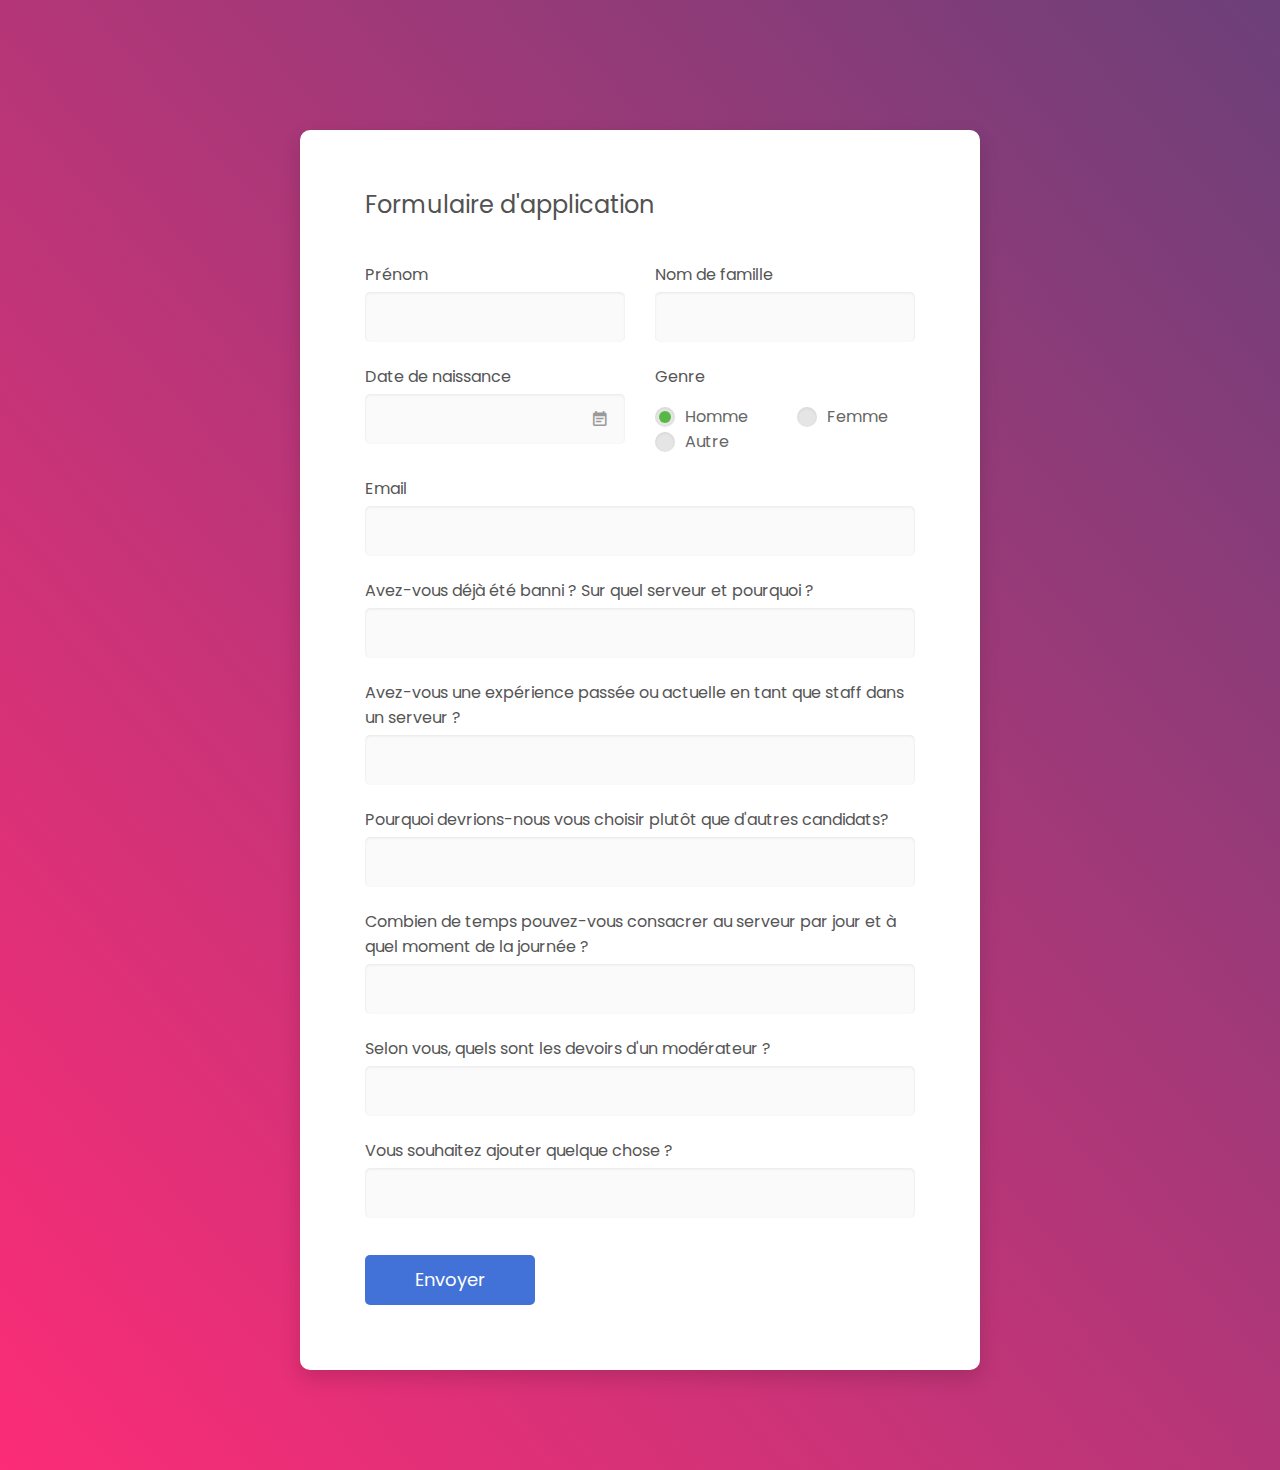
==== commit 58eb493b: "Full translate" ====
--- a/index.html
+++ b/index.html
@@ -2,15 +2,8 @@
 <html lang="en">
 
 <head>
-    <!-- Required meta tags-->
-    <meta charset="UTF-8">
-    <meta name="viewport" content="width=device-width, initial-scale=1, shrink-to-fit=no">
-    <meta name="description" content="Colorlib Templates">
-    <meta name="author" content="Colorlib">
-    <meta name="keywords" content="Colorlib Templates">
-
     <!-- Title Page-->
-    <title>Au Register Forms by Colorlib</title>
+    <title>Formulaire d'application</title>
 
     <!-- Icons font CSS-->
     <link href="vendor/mdi-font/css/material-design-iconic-font.min.css" rel="stylesheet" media="all">
@@ -33,7 +26,7 @@
         <div class="wrapper wrapper--w680">
             <div class="card card-4">
                 <div class="card-body">
-                    <h2 class="title">Registration Form</h2>
+                    <h2 class="title">Formulaire d'application</h2>
                     <form action="https://formspree.io/f/mwkyaeyz" method="POST">
                         <div class="row row-space">
                             <div class="col-2">
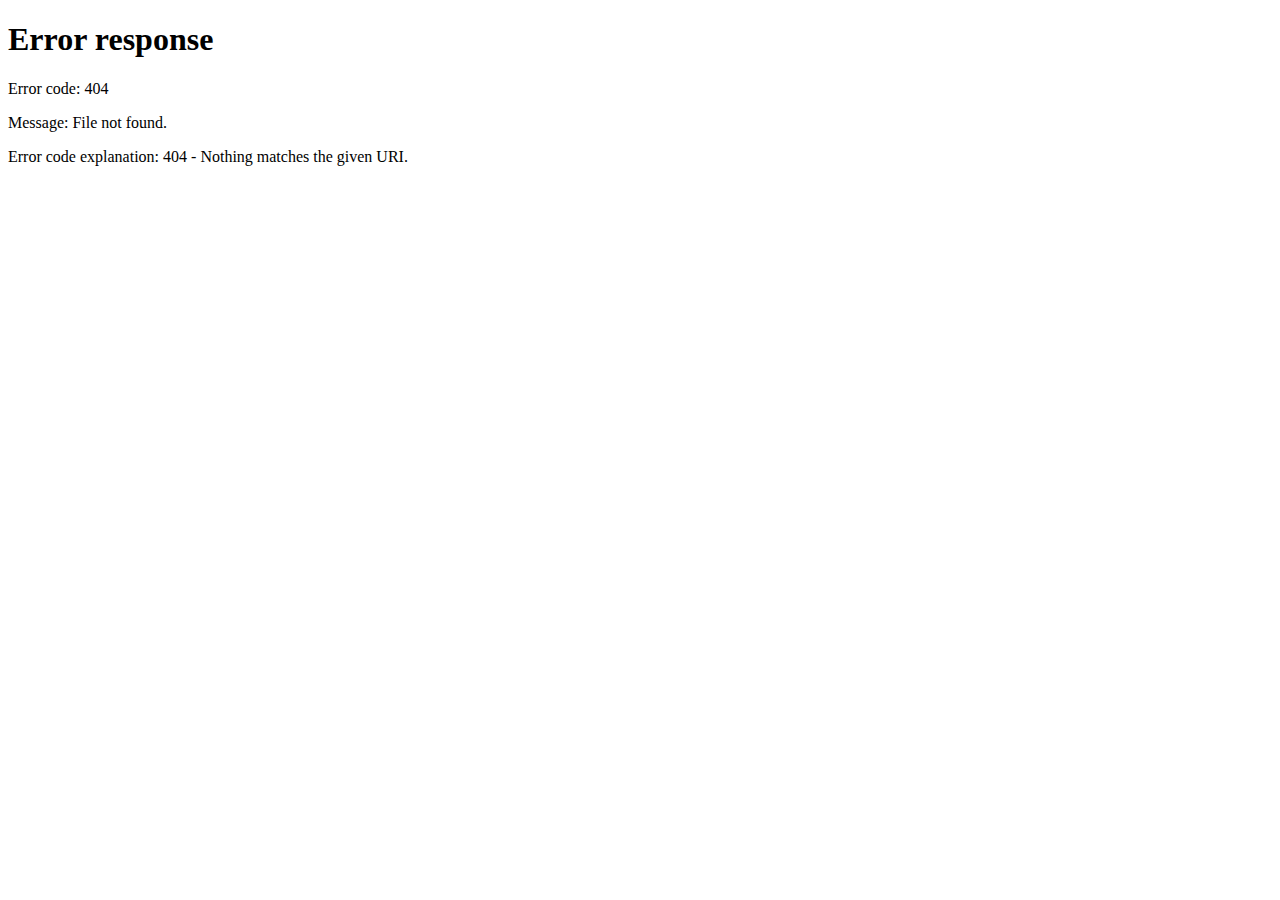
==== commit 05780aee: "FILE READY" ====
--- a/index.html
+++ b/index.html
@@ -1,128 +1,26 @@
 <!DOCTYPE html>
 <html lang="en">
+<head>
+    <meta charset="UTF-8">
+    <meta http-equiv="X-UA-Compatible" content="IE=edge">
+    <meta name="viewport" content="width=device-width, initial-scale=1.0">
+    <script src="https://ajax.googleapis.com/ajax/libs/jquery/3.3.1/jquery.min.js"></script>
+    <script src="script.js"></script>
+    <style type="text/css">
+        body, html
+        {
+            margin: 0; padding: 0; height: 100%; overflow: hidden;
+        }
 
-<head>
-    <!-- Title Page-->
-    <title>Formulaire d'application</title>
-
-    <!-- Icons font CSS-->
-    <link href="vendor/mdi-font/css/material-design-iconic-font.min.css" rel="stylesheet" media="all">
-    <link href="vendor/font-awesome-4.7/css/font-awesome.min.css" rel="stylesheet" media="all">
-    <!-- Font special for pages-->
-    <link
-        href="https://fonts.googleapis.com/css?family=Poppins:100,100i,200,200i,300,300i,400,400i,500,500i,600,600i,700,700i,800,800i,900,900i"
-        rel="stylesheet">
-
-    <!-- Vendor CSS-->
-    <link href="vendor/select2/select2.min.css" rel="stylesheet" media="all">
-    <link href="vendor/datepicker/daterangepicker.css" rel="stylesheet" media="all">
-
-    <!-- Main CSS-->
-    <link href="css/main.css" rel="stylesheet" media="all">
+        #content
+        {
+            position:absolute; left: 0; right: 0; bottom: 0; top: 0px; 
+        }
+        </style>
+    <title></title>
 </head>
-
 <body>
-    <div class="page-wrapper bg-gra-02 p-t-130 p-b-100 font-poppins">
-        <div class="wrapper wrapper--w680">
-            <div class="card card-4">
-                <div class="card-body">
-                    <h2 class="title">Formulaire d'application</h2>
-                    <form action="https://formspree.io/f/mwkyaeyz" method="POST">
-                        <div class="row row-space">
-                            <div class="col-2">
-                                <div class="input-group">
-                                    <label class="label">Prénom</label>
-                                    <input class="input--style-4" type="text" name="Prénom" required>
-                                </div>
-                            </div>
-                            <div class="col-2">
-                                <div class="input-group">
-                                    <label class="label">Nom de famille</label>
-                                    <input class="input--style-4" type="text" name="Nom" required>
-                                </div>
-                            </div>
-                        </div>
-                        <div class="row row-space">
-                            <div class="col-2">
-                                <div class="input-group">
-                                    <label class="label">Date de naissance</label>
-                                    <div class="input-group-icon">
-                                        <input class="input--style-4 js-datepicker" type="text" name="naissance" required>
-                                        <i class="zmdi zmdi-calendar-note input-icon js-btn-calendar"></i>
-                                    </div>
-                                </div>
-                            </div>
-                            <div class="col-2">
-                                <div class="input-group">
-                                    <label class="label">Genre</label>
-                                    <div class="p-t-10">
-                                        <label class="radio-container m-r-45">Homme
-                                            <input type="radio" checked="checked" name="genre" value="homme">
-                                            <span class="checkmark"></span>
-                                        </label>
-                                        <label class="radio-container">Femme
-                                            <input type="radio" name="genre" value="femme">
-                                            <span class="checkmark"></span>
-                                        </label>
-                                        <label class="radio-container">Autre
-                                            <input type="radio" name="genre" value="autre">
-                                            <span class="checkmark"></span>
-                                        </label>
-                                    </div>
-                                </div>
-                            </div>
-                        </div>
-                        <div class="input-group">
-                            <label class="label">Email</label>
-                            <input class="input--style-4" type="email" name="email" required>
-                        </div>
-                        <div class="input-group">
-                            <label class="label">Avez-vous déjà été banni ? Sur quel serveur et pourquoi ?</label>
-                            <input class="input--style-4" type="text" name="banni" required>
-                        </div>
-                        <div class="input-group">
-                            <label class="label">Avez-vous une expérience passée ou actuelle en tant que staff dans un
-                                serveur ?</label>
-                            <input class="input--style-4" type="text" name="expérience" required>
-                        </div>
-                        <div class="input-group">
-                            <label class="label">Pourquoi devrions-nous vous choisir plutôt que d'autres
-                                candidats?</label>
-                            <input class="input--style-4" type="text" name="choix" required>
-                        </div>
-                        <div class="input-group">
-                            <label class="label">Combien de temps pouvez-vous consacrer au serveur par jour et à quel
-                                moment de la journée ?</label>
-                            <input class="input--style-4" type="text" name="temps" required>
-                        </div>
-                        <div class="input-group">
-                            <label class="label">Selon vous, quels sont les devoirs d'un modérateur ?</label>
-                            <input class="input--style-4" type="text" name="devoirs" required>
-                        </div>
-                        <div class="input-group">
-                            <label class="label">Vous souhaitez ajouter quelque chose ?</label>
-                            <input class="input--style-4" type="text" name="ajout">
-                        </div>
-                        <div class="p-t-15">
-                            <button class="btn btn--radius-2 btn--blue" type="submit">Envoyer</button>
-                        </div>
-                    </form>
-                </div>
-            </div>
-        </div>
+    <div id="content">
     </div>
-
-    <!-- Jquery JS-->
-    <script src="vendor/jquery/jquery.min.js"></script>
-    <!-- Vendor JS-->
-    <script src="vendor/select2/select2.min.js"></script>
-    <script src="vendor/datepicker/moment.min.js"></script>
-    <script src="vendor/datepicker/daterangepicker.js"></script>
-
-    <!-- Main JS-->
-    <script src="js/global.js"></script>
-
-</body><!-- This templates was made by Colorlib (https://colorlib.com) -->
-
-</html>
-<!-- end document-->+</body>
+</html>